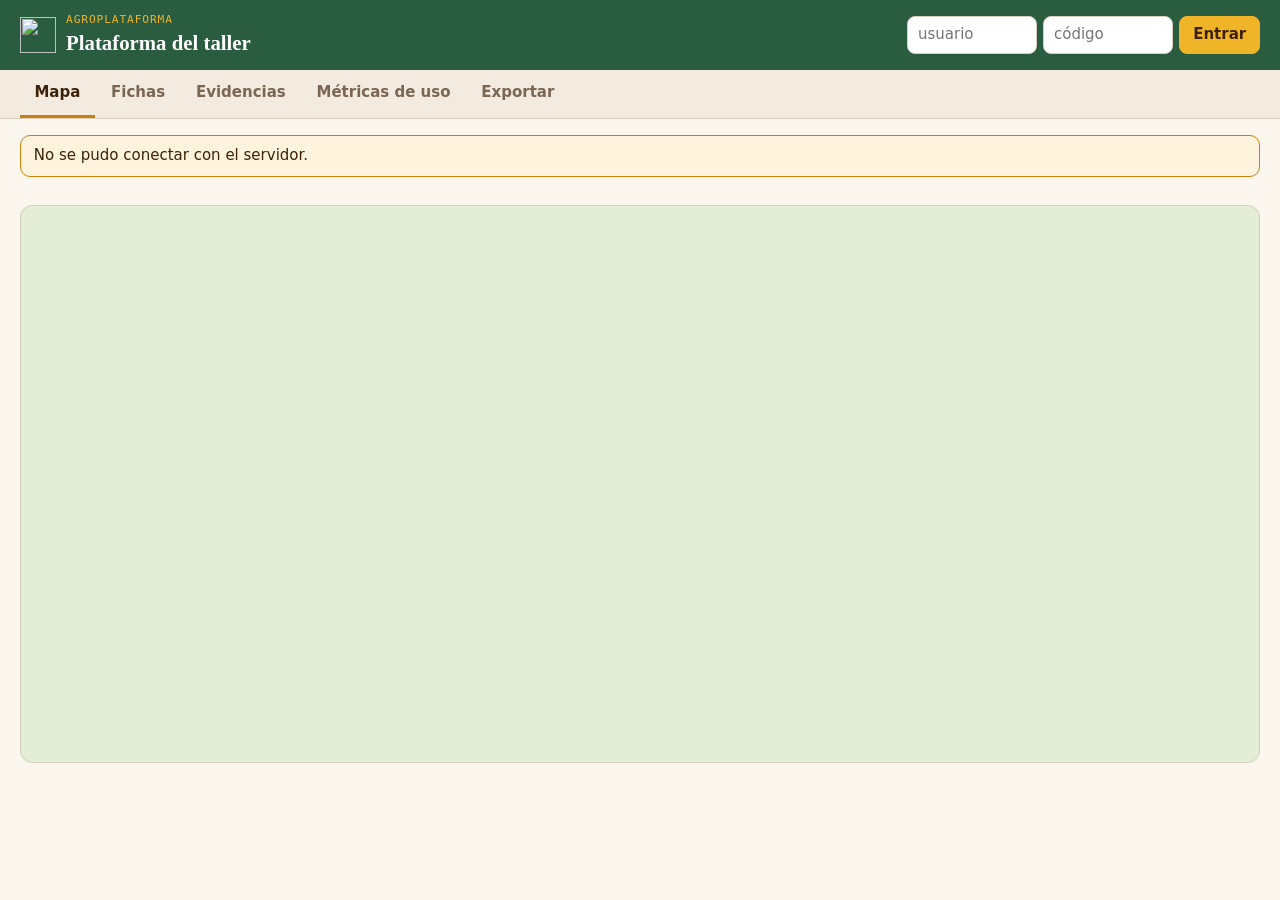
==== Kit_Agroplataforma_Taller/static/web/index.html @ 4cc04d79 "Agregar kit Agroplataforma del taller" ====
<!doctype html>
<html lang="es">
<head>
<meta charset="utf-8">
<meta name="viewport" content="width=device-width,initial-scale=1">
<title>Agroplataforma · Taller</title>
<link rel="icon" href="/movil/icono.svg" type="image/svg+xml">
<link rel="stylesheet" href="/vendor/leaflet/leaflet.css">
<link rel="stylesheet" href="web.css">
</head>
<body>
<header class="cab">
  <div class="marca">
    <img src="/movil/icono.svg" alt="" width="36" height="36">
    <div><div class="eyebrow" id="cOrg">Agroplataforma</div><h1>Plataforma del taller</h1></div>
  </div>
  <form id="fLogin" class="login">
    <input id="wUsuario" placeholder="usuario" autocomplete="username" autocapitalize="none" aria-label="Usuario">
    <input id="wCodigo" placeholder="código" inputmode="numeric" autocomplete="current-password" aria-label="Código">
    <button class="pri" type="submit">Entrar</button>
  </form>
  <div id="quien" class="quien" hidden><span id="quienTxt"></span><button id="bSalir" type="button">Salir</button></div>
</header>
<nav class="tabs" role="tablist">
  <button role="tab" data-tab="mapa" aria-selected="true">Mapa</button>
  <button role="tab" data-tab="fichas" aria-selected="false">Fichas</button>
  <button role="tab" data-tab="evidencias" aria-selected="false">Evidencias</button>
  <button role="tab" data-tab="metricas" aria-selected="false">Métricas de uso</button>
  <button role="tab" data-tab="exportar" aria-selected="false">Exportar</button>
  <button role="tab" data-tab="admin" aria-selected="false" hidden id="tabAdmin">Administración</button>
</nav>
<main>
  <div id="aviso" class="aviso"></div>
  <section class="kpis" id="kpis"></section>

  <section data-panel="mapa">
    <div id="mapa" class="mapa" role="img" aria-label="Mapa de áreas y fichas"></div>
    <p class="muted chico" id="notaMapa"></p>
  </section>

  <section data-panel="fichas" hidden>
    <div class="tablawrap"><table id="tFichas"></table></div>
  </section>

  <section data-panel="evidencias" hidden>
    <div class="galeria" id="galeria"></div>
  </section>

  <section data-panel="metricas" hidden>
    <p class="muted">Tiempos medidos automáticamente por la app (y por el cronometrista). Verde: dentro del tiempo objetivo; ámbar: hasta 50 % más; rojo: más.</p>
    <div class="tablawrap"><table id="tMetricas"></table></div>
    <h2>Duración de la misión por equipo</h2>
    <div id="barras" class="barras"></div>
    <h2>Problemas reportados</h2>
    <ul id="incidencias" class="lista"></ul>
  </section>

  <section data-panel="exportar" hidden>
    <div class="tarjetas">
      <a class="tarjeta" id="xFichas" href="#"><b>Fichas (CSV)</b><span>Una fila por ficha, para Google Colab.</span></a>
      <a class="tarjeta" id="xMetricas" href="#"><b>Métricas de tiempo (CSV)</b><span>Una fila por tarea medida.</span></a>
      <a class="tarjeta" id="xGeo" href="#"><b>Áreas y puntos (GeoJSON)</b><span>Para QGIS o para importar a la plataforma.</span></a>
    </div>
  </section>

  <section data-panel="admin" hidden>
    <h2>Usuarios y códigos</h2>
    <p class="muted">Imprime esta lista y recórtala en tarjetas. Cada persona recibe solo la suya.</p>
    <div class="tablawrap"><table id="tUsuarios"></table></div>
    <h2>Reiniciar datos</h2>
    <p class="muted">Guarda un respaldo en el servidor y deja la plataforma en limpio para un nuevo grupo.</p>
    <div class="fila"><input id="confirma" placeholder="Escribe BORRAR" aria-label="Confirmación"><button id="bReiniciar" class="peligro" type="button">Reiniciar</button></div>
  </section>
</main>
<div id="toast" class="toast" hidden></div>
<script src="/vendor/leaflet/leaflet.js"></script>
<script src="web.js"></script>
</body>
</html>
---- Kit_Agroplataforma_Taller/static/web/web.css ----
:root{
  --bg:#FBF6EE;--surface:#FFFFFF;--surface2:#F3EBE0;--line:#D9CDBE;--fg:#3D2208;--muted:#7A6652;
  --maiz:#C8820A;--maizpal:#FEF3DC;--verde:#2A5C3F;--verdepal:#E8F4EC;--rojo:#A83220;--rojopal:#FDEAEA;--azul:#1D4ED8;
  --disp:Georgia,"Times New Roman",serif;--body:system-ui,-apple-system,"Segoe UI",Roboto,sans-serif;--mono:ui-monospace,Menlo,Consolas,monospace;
}
@media (prefers-color-scheme:dark){:root{--bg:#1A140E;--surface:#251C14;--surface2:#2F241A;--line:#4A3A2B;--fg:#F3EADF;--muted:#B9A792;
  --maiz:#E8A23A;--maizpal:#3A2B14;--verde:#6FBF8E;--verdepal:#1C3226;--rojo:#F07A66;--rojopal:#3A1D18;--azul:#7EA6FF;color-scheme:dark}}
*{box-sizing:border-box}[hidden]{display:none!important}
body{margin:0;background:var(--bg);color:var(--fg);font-family:var(--body);font-size:15px;line-height:1.45}
.cab{display:flex;flex-wrap:wrap;justify-content:space-between;align-items:center;gap:12px;padding:12px 20px;background:var(--verde);color:#fff}
.marca{display:flex;align-items:center;gap:10px}
.cab h1{font-family:var(--disp);font-size:1.3rem;margin:0}
.eyebrow{font-family:var(--mono);font-size:.7rem;letter-spacing:.08em;text-transform:uppercase;color:#F0B429}
.login,.quien{display:flex;gap:6px;align-items:center;flex-wrap:wrap}
input,select{font:inherit;color:var(--fg);background:var(--surface);border:1px solid var(--line);border-radius:8px;padding:.45rem .6rem;min-width:0}
.login input{width:130px}
button,.tarjeta{font:inherit;font-weight:700;color:var(--fg);background:var(--surface);border:1px solid var(--line);border-radius:8px;padding:.45rem .8rem;cursor:pointer}
button.pri{background:#F0B429;border-color:#F0B429;color:#3D2208}
button.peligro{color:var(--rojo);border-color:var(--rojo)}
button.chico{padding:.2rem .5rem;font-size:.8rem}
button:focus-visible,input:focus-visible,a:focus-visible{outline:3px solid #F0B429;outline-offset:2px}
.quien{color:#fff}
.tabs{display:flex;gap:2px;padding:0 20px;background:var(--surface2);border-bottom:1px solid var(--line);overflow-x:auto}
.tabs button{border:0;border-radius:0;background:transparent;padding:.7rem .9rem;color:var(--muted);border-bottom:3px solid transparent;white-space:nowrap}
.tabs button[aria-selected="true"]{color:var(--fg);border-bottom-color:var(--maiz)}
main{max-width:1280px;margin:0 auto;padding:16px 20px 40px;display:flex;flex-direction:column;gap:14px}
h2{font-family:var(--disp);font-size:1.1rem;margin:10px 0 0}
.muted{color:var(--muted)}.chico{font-size:.85rem}
.aviso:empty{display:none}.aviso{background:var(--maizpal);border:1px solid var(--maiz);border-radius:10px;padding:.6rem .8rem}
.kpis{display:grid;grid-template-columns:repeat(auto-fit,minmax(150px,1fr));gap:10px}
.kpi{background:var(--surface);border:1px solid var(--line);border-radius:10px;padding:.6rem .8rem}
.kpi b{display:block;font-family:var(--disp);font-size:1.7rem;font-variant-numeric:tabular-nums}
.kpi span{color:var(--muted);font-size:.85rem}
.mapa{height:min(62vh,560px);border-radius:12px;border:1px solid var(--line);background:#E4EDD5}
.tablawrap{overflow-x:auto;background:var(--surface);border:1px solid var(--line);border-radius:10px}
table{border-collapse:collapse;width:100%;font-size:.86rem;font-variant-numeric:tabular-nums}
th,td{text-align:left;padding:.45rem .6rem;border-bottom:1px solid var(--line);white-space:nowrap;vertical-align:top}
th{font-family:var(--mono);font-size:.7rem;text-transform:uppercase;letter-spacing:.05em;color:var(--muted);background:var(--surface2)}
td.ok{background:var(--verdepal)}td.medio{background:var(--maizpal)}td.mal{background:var(--rojopal)}
.dot{display:inline-block;width:10px;height:10px;border-radius:50%;margin-right:6px;vertical-align:middle}
.est{font-family:var(--mono);font-size:.7rem;border-radius:20px;padding:2px 8px;border:1px solid currentColor}
.est.validada{color:var(--verde)}.est.corregir{color:var(--rojo)}.est.porvalidar{color:var(--maiz)}
.galeria{display:grid;grid-template-columns:repeat(auto-fill,minmax(160px,1fr));gap:10px}
.galeria figure{margin:0;background:var(--surface);border:1px solid var(--line);border-radius:10px;overflow:hidden}
.galeria img{width:100%;aspect-ratio:1;object-fit:cover;display:block;background:var(--surface2)}
.galeria figcaption{font-size:.78rem;padding:6px 8px}
.barras{display:flex;flex-direction:column;gap:6px}
.barra{display:grid;grid-template-columns:200px 1fr 70px;gap:8px;align-items:center;font-size:.85rem}
.barra .pista{position:relative;height:16px;background:var(--surface2);border-radius:4px}
.barra .valor{position:absolute;left:0;top:0;bottom:0;border-radius:4px}
.barra .meta{position:absolute;top:-3px;bottom:-3px;width:2px;background:var(--fg)}
.lista{list-style:none;padding:0;margin:0;display:flex;flex-direction:column;gap:6px}
.lista li{background:var(--surface);border:1px solid var(--line);border-radius:8px;padding:.5rem .7rem;font-size:.88rem}
.tarjetas{display:grid;grid-template-columns:repeat(auto-fit,minmax(220px,1fr));gap:10px}
.tarjeta{display:flex;flex-direction:column;gap:4px;text-decoration:none}.tarjeta span{font-weight:400;color:var(--muted);font-size:.85rem}
.fila{display:flex;gap:8px;flex-wrap:wrap}
.toast{position:fixed;left:50%;bottom:18px;transform:translateX(-50%);background:var(--fg);color:var(--bg);padding:.6rem 1rem;border-radius:10px;font-weight:700;z-index:2000}
.popfoto{width:180px;height:120px;object-fit:cover;border-radius:6px;display:block;margin-top:4px}
@media (max-width:700px){.barra{grid-template-columns:110px 1fr 56px}.login input{width:100px}}
@media print{.cab,.tabs,.kpis,#aviso,section:not([data-panel="admin"]),h2,p,.fila{display:none!important}section[data-panel="admin"]{display:block!important}}
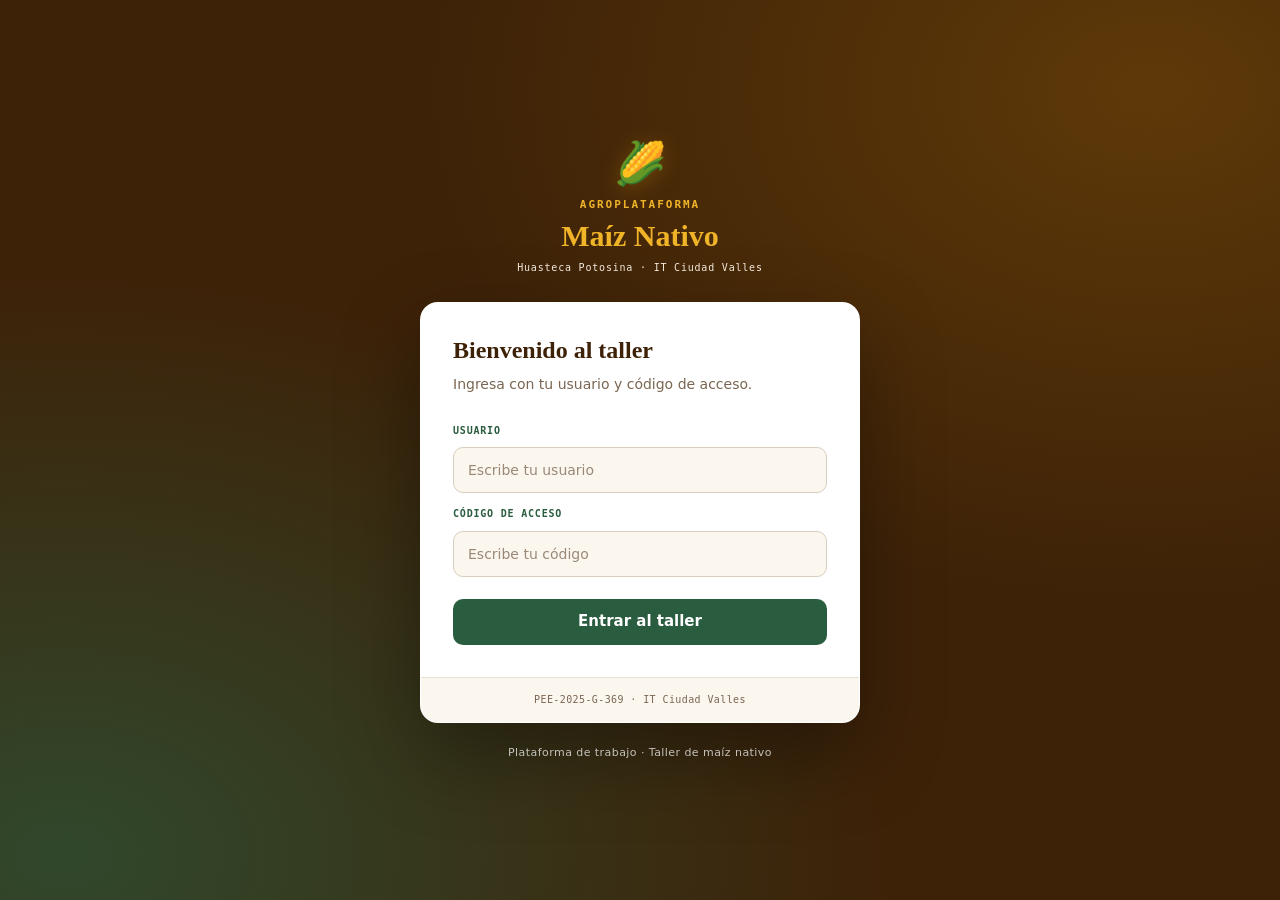
==== commit fb9b19c5: "feat: rediseñar interfaz web del taller" ====
--- a/Kit_Agroplataforma_Taller/static/web/index.html
+++ b/Kit_Agroplataforma_Taller/static/web/index.html
@@ -1,79 +1,278 @@
 <!doctype html>
 <html lang="es">
+
 <head>
-<meta charset="utf-8">
-<meta name="viewport" content="width=device-width,initial-scale=1">
-<title>Agroplataforma · Taller</title>
-<link rel="icon" href="/movil/icono.svg" type="image/svg+xml">
-<link rel="stylesheet" href="/vendor/leaflet/leaflet.css">
-<link rel="stylesheet" href="web.css">
+  <meta charset="utf-8">
+  <meta name="viewport" content="width=device-width,initial-scale=1">
+  <title>Agroplataforma · Taller</title>
+  <link rel="icon" href="/movil/icono.svg" type="image/svg+xml">
+  <link rel="stylesheet" href="/vendor/leaflet/leaflet.css">
+  <link rel="stylesheet" href="web.css">
 </head>
+
 <body>
-<header class="cab">
-  <div class="marca">
-    <img src="/movil/icono.svg" alt="" width="36" height="36">
-    <div><div class="eyebrow" id="cOrg">Agroplataforma</div><h1>Plataforma del taller</h1></div>
-  </div>
-  <form id="fLogin" class="login">
-    <input id="wUsuario" placeholder="usuario" autocomplete="username" autocapitalize="none" aria-label="Usuario">
-    <input id="wCodigo" placeholder="código" inputmode="numeric" autocomplete="current-password" aria-label="Código">
-    <button class="pri" type="submit">Entrar</button>
-  </form>
-  <div id="quien" class="quien" hidden><span id="quienTxt"></span><button id="bSalir" type="button">Salir</button></div>
-</header>
-<nav class="tabs" role="tablist">
-  <button role="tab" data-tab="mapa" aria-selected="true">Mapa</button>
-  <button role="tab" data-tab="fichas" aria-selected="false">Fichas</button>
-  <button role="tab" data-tab="evidencias" aria-selected="false">Evidencias</button>
-  <button role="tab" data-tab="metricas" aria-selected="false">Métricas de uso</button>
-  <button role="tab" data-tab="exportar" aria-selected="false">Exportar</button>
-  <button role="tab" data-tab="admin" aria-selected="false" hidden id="tabAdmin">Administración</button>
-</nav>
-<main>
-  <div id="aviso" class="aviso"></div>
-  <section class="kpis" id="kpis"></section>
-
-  <section data-panel="mapa">
-    <div id="mapa" class="mapa" role="img" aria-label="Mapa de áreas y fichas"></div>
-    <p class="muted chico" id="notaMapa"></p>
-  </section>
-
-  <section data-panel="fichas" hidden>
-    <div class="tablawrap"><table id="tFichas"></table></div>
-  </section>
-
-  <section data-panel="evidencias" hidden>
-    <div class="galeria" id="galeria"></div>
-  </section>
-
-  <section data-panel="metricas" hidden>
-    <p class="muted">Tiempos medidos automáticamente por la app (y por el cronometrista). Verde: dentro del tiempo objetivo; ámbar: hasta 50 % más; rojo: más.</p>
-    <div class="tablawrap"><table id="tMetricas"></table></div>
-    <h2>Duración de la misión por equipo</h2>
-    <div id="barras" class="barras"></div>
-    <h2>Problemas reportados</h2>
-    <ul id="incidencias" class="lista"></ul>
-  </section>
-
-  <section data-panel="exportar" hidden>
-    <div class="tarjetas">
-      <a class="tarjeta" id="xFichas" href="#"><b>Fichas (CSV)</b><span>Una fila por ficha, para Google Colab.</span></a>
-      <a class="tarjeta" id="xMetricas" href="#"><b>Métricas de tiempo (CSV)</b><span>Una fila por tarea medida.</span></a>
-      <a class="tarjeta" id="xGeo" href="#"><b>Áreas y puntos (GeoJSON)</b><span>Para QGIS o para importar a la plataforma.</span></a>
+
+  <section id="pantallaLogin" class="pantalla-login">
+    <div class="login-bg-deco" aria-hidden="true"></div>
+
+    <div class="login-card-wrap">
+      <div class="login-logo">
+        <div class="login-logo-ico" aria-hidden="true">🌽</div>
+        <div class="login-eyebrow">AGROPLATAFORMA</div>
+        <h1>Maíz Nativo</h1>
+        <p>Huasteca Potosina · IT Ciudad Valles</p>
+      </div>
+
+      <div class="login-card">
+        <div class="login-panel">
+          <h2>Bienvenido al taller</h2>
+          <p>Ingresa con tu usuario y código de acceso.</p>
+
+          <form id="fLogin" class="login-form">
+            <label for="wUsuario">Usuario</label>
+            <input id="wUsuario" name="usuario" placeholder="Escribe tu usuario" autocomplete="username"
+              autocapitalize="none" required>
+
+            <label for="wCodigo">Código de acceso</label>
+            <input id="wCodigo" name="codigo" type="password" placeholder="Escribe tu código"
+              autocomplete="current-password" required>
+
+            <button class="pri login-submit" type="submit">
+              Entrar al taller
+            </button>
+          </form>
+
+
+
+        </div>
+
+        <div class="login-card-footer">
+          PEE-2025-G-369 · IT Ciudad Valles
+        </div>
+      </div>
+
+      <p class="login-footnote">
+        Plataforma de trabajo · Taller de maíz nativo
+      </p>
     </div>
   </section>
 
-  <section data-panel="admin" hidden>
-    <h2>Usuarios y códigos</h2>
-    <p class="muted">Imprime esta lista y recórtala en tarjetas. Cada persona recibe solo la suya.</p>
-    <div class="tablawrap"><table id="tUsuarios"></table></div>
-    <h2>Reiniciar datos</h2>
-    <p class="muted">Guarda un respaldo en el servidor y deja la plataforma en limpio para un nuevo grupo.</p>
-    <div class="fila"><input id="confirma" placeholder="Escribe BORRAR" aria-label="Confirmación"><button id="bReiniciar" class="peligro" type="button">Reiniciar</button></div>
-  </section>
-</main>
-<div id="toast" class="toast" hidden></div>
-<script src="/vendor/leaflet/leaflet.js"></script>
-<script src="web.js"></script>
+  <div id="appTaller" hidden>
+    <aside class="sidebar" id="sidebar">
+      <div class="sb-logo">
+        <img src="/movil/icono.svg" alt="" width="42" height="42">
+        <div class="sb-logo-text">
+          <span>AGROPLATAFORMA</span>
+          <strong>Maíz Nativo</strong>
+          <small>Huasteca Potosina</small>
+        </div>
+      </div>
+
+      <div class="sb-section-label">MENÚ PRINCIPAL</div>
+
+      <nav class="tabs sidebar-nav" role="tablist" aria-label="Navegación principal">
+        <button type="button" role="tab" data-tab="inicio" aria-selected="true">
+          <span class="sb-ico">⌂</span><span class="sb-label">Inicio</span>
+        </button>
+        <button type="button" role="tab" data-tab="mapa" aria-selected="false">
+          <span class="sb-ico">⌖</span><span class="sb-label">Mapa</span>
+        </button>
+        <button type="button" role="tab" data-tab="fichas" aria-selected="false">
+          <span class="sb-ico">▤</span><span class="sb-label">Fichas</span>
+        </button>
+        <button type="button" role="tab" data-tab="evidencias" aria-selected="false">
+          <span class="sb-ico">▧</span><span class="sb-label">Evidencias</span>
+        </button>
+        <button type="button" role="tab" data-tab="metricas" aria-selected="false">
+          <span class="sb-ico">▥</span><span class="sb-label">Métricas de uso</span>
+        </button>
+        <button type="button" role="tab" data-tab="exportar" aria-selected="false">
+          <span class="sb-ico">⇩</span><span class="sb-label">Exportar</span>
+        </button>
+        <button type="button" role="tab" data-tab="admin" aria-selected="false" hidden id="tabAdmin">
+          <span class="sb-ico">⚙</span><span class="sb-label">Administración</span>
+        </button>
+      </nav>
+
+      <div class="sb-spacer"></div>
+
+      <div class="sb-profile">
+        <div class="sb-avatar" id="sbAvatar">A</div>
+        <div class="sb-profile-info">
+          <strong id="sbNombre">Usuario</strong>
+          <span id="sbRol">Participante</span>
+        </div>
+      </div>
+
+      <button class="sb-logout" id="bSalir" type="button">
+        <span class="sb-ico">↪</span>
+        <span class="sb-label">Cerrar sesión</span>
+      </button>
+
+      <div class="sb-footer">IT Ciudad Valles · PEE-2025-G-369</div>
+    </aside>
+
+    <div class="app-main">
+      <header class="cab">
+        <div class="cab-left">
+          <button id="bMenu" class="menu-toggle" type="button" aria-label="Abrir menú" aria-expanded="false">☰</button>
+          <div>
+            <div class="eyebrow" id="cOrg">Agroplataforma</div>
+            <h1 id="tituloSeccion">Inicio</h1>
+          </div>
+        </div>
+        <div id="quien" class="quien" hidden>
+          <span id="quienTxt"></span>
+        </div>
+      </header>
+
+      <main>
+        <section data-panel="inicio" class="inicio-panel">
+          <div class="inicio-hero">
+            <div class="inicio-hero-copy">
+              <div class="inicio-eyebrow">PLATAFORMA DE TRABAJO · TALLER</div>
+              <h2>Bienvenido a la Agroplataforma</h2>
+              <p>
+                Consulta la información recopilada durante el taller de maíz
+                nativo de la Huasteca Potosina.
+              </p>
+              <button type="button" class="pri" data-tab="mapa">
+                Explorar el mapa <span aria-hidden="true">→</span>
+              </button>
+            </div>
+            <div class="inicio-maiz" aria-hidden="true">🌽</div>
+          </div>
+
+          <div class="inicio-heading">
+            <div>
+              <span class="eyebrow">ESPACIO DE TRABAJO</span>
+              <h2>Resumen de actividad</h2>
+              <p class="muted">Información disponible para tu sesión.</p>
+            </div>
+          </div>
+
+          <section class="kpis" id="kpis"></section>
+
+          <div class="inicio-heading">
+            <div>
+              <span class="eyebrow">ACCESO RÁPIDO</span>
+              <h2>Explora los módulos</h2>
+            </div>
+          </div>
+
+          <div class="modulos-grid">
+            <button class="modulo-card" type="button" data-tab="mapa">
+              <span class="modulo-ico">⌖</span>
+              <strong>Mapa</strong>
+              <span>Explora las áreas y su información geográfica.</span>
+              <span class="modulo-link">Abrir módulo →</span>
+            </button>
+            <button class="modulo-card" type="button" data-tab="fichas">
+              <span class="modulo-ico">▤</span>
+              <strong>Fichas</strong>
+              <span>Consulta los registros recopilados.</span>
+              <span class="modulo-link">Abrir módulo →</span>
+            </button>
+            <button class="modulo-card" type="button" data-tab="evidencias">
+              <span class="modulo-ico">▧</span>
+              <strong>Evidencias</strong>
+              <span>Revisa las fotografías disponibles.</span>
+              <span class="modulo-link">Abrir módulo →</span>
+            </button>
+            <button class="modulo-card" type="button" data-tab="metricas">
+              <span class="modulo-ico">▥</span>
+              <strong>Métricas de uso</strong>
+              <span>Consulta los tiempos y las incidencias.</span>
+              <span class="modulo-link">Abrir módulo →</span>
+            </button>
+            <button class="modulo-card" type="button" data-tab="exportar">
+              <span class="modulo-ico">⇩</span>
+              <strong>Exportar información</strong>
+              <span>Accede a los archivos CSV y GeoJSON.</span>
+              <span class="modulo-link">Abrir módulo →</span>
+            </button>
+            <button class="modulo-card" type="button" data-tab="admin" id="inicioAdmin" hidden>
+              <span class="modulo-ico">⚙</span>
+              <strong>Administración</strong>
+              <span>Gestiona los accesos y prepara los datos del taller.</span>
+              <span class="modulo-link">Abrir módulo →</span>
+            </button>
+          </div>
+        </section>
+
+        <div id="aviso" class="aviso"></div>
+
+        <section data-panel="mapa" hidden>
+          <div id="mapa" class="mapa" role="img" aria-label="Mapa de áreas y fichas"></div>
+          <p class="muted chico" id="notaMapa"></p>
+        </section>
+
+        <section data-panel="fichas" hidden>
+          <div class="tablawrap">
+            <table id="tFichas"></table>
+          </div>
+        </section>
+
+        <section data-panel="evidencias" hidden>
+          <div class="galeria" id="galeria"></div>
+        </section>
+
+        <section data-panel="metricas" hidden>
+          <p class="muted">
+            Tiempos medidos automáticamente por la app (y por el cronometrista).
+            Verde: dentro del tiempo objetivo; ámbar: hasta 50 % más; rojo: más.
+          </p>
+          <div class="tablawrap">
+            <table id="tMetricas"></table>
+          </div>
+          <h2>Duración de la misión por equipo</h2>
+          <div id="barras" class="barras"></div>
+          <h2>Problemas reportados</h2>
+          <ul id="incidencias" class="lista"></ul>
+        </section>
+
+        <section data-panel="exportar" hidden>
+          <div class="tarjetas">
+            <a class="tarjeta" id="xFichas" href="#">
+              <b>Fichas (CSV)</b>
+              <span>Una fila por ficha, para Google Colab.</span>
+            </a>
+            <a class="tarjeta" id="xMetricas" href="#">
+              <b>Métricas de tiempo (CSV)</b>
+              <span>Una fila por tarea medida.</span>
+            </a>
+            <a class="tarjeta" id="xGeo" href="#">
+              <b>Áreas y puntos (GeoJSON)</b>
+              <span>Para QGIS o para importar a la plataforma.</span>
+            </a>
+          </div>
+        </section>
+
+        <section data-panel="admin" hidden>
+          <h2>Usuarios y códigos</h2>
+          <p class="muted">
+            Imprime esta lista y recórtala en tarjetas. Cada persona recibe solo la suya.
+          </p>
+          <div class="tablawrap">
+            <table id="tUsuarios"></table>
+          </div>
+          <h2>Reiniciar datos</h2>
+          <p class="muted">
+            Guarda un respaldo en el servidor y deja la plataforma en limpio para un nuevo grupo.
+          </p>
+          <div class="fila">
+            <input id="confirma" placeholder="Escribe BORRAR" aria-label="Confirmación">
+            <button id="bReiniciar" class="peligro" type="button">Reiniciar</button>
+          </div>
+        </section>
+      </main>
+    </div>
+  </div>
+
+
+  <div id="toast" class="toast" hidden></div>
+  <script src="/vendor/leaflet/leaflet.js"></script>
+  <script src="web.js"></script>
 </body>
-</html>
+
+</html>
--- a/Kit_Agroplataforma_Taller/static/web/web.css
+++ b/Kit_Agroplataforma_Taller/static/web/web.css
@@ -58,3 +58,764 @@
 .popfoto{width:180px;height:120px;object-fit:cover;border-radius:6px;display:block;margin-top:4px}
 @media (max-width:700px){.barra{grid-template-columns:110px 1fr 56px}.login input{width:100px}}
 @media print{.cab,.tabs,.kpis,#aviso,section:not([data-panel="admin"]),h2,p,.fila{display:none!important}section[data-panel="admin"]{display:block!important}}
+
+
+/* =========================================
+   Pantalla de inicio de sesión del taller
+   Inspirada en la identidad visual de Agroplataforma
+   ========================================= */
+
+.pantalla-login {
+  min-height: 100vh;
+  width: 100%;
+  position: relative;
+  isolation: isolate;
+  overflow: hidden;
+  display: flex;
+  align-items: center;
+  justify-content: center;
+  padding: 32px 20px;
+  background: #3D2208;
+  color: #3D2208;
+  font-family: "Nunito", system-ui, sans-serif;
+}
+
+.login-bg-deco {
+  position: absolute;
+  inset: 0;
+  z-index: -1;
+  pointer-events: none;
+  background:
+    radial-gradient(
+      ellipse at 90% 10%,
+      rgba(200, 130, 10, .24),
+      transparent 45%
+    ),
+    radial-gradient(
+      ellipse at 5% 95%,
+      rgba(42, 92, 63, .65),
+      transparent 48%
+    );
+}
+
+.login-card-wrap {
+  width: 100%;
+  max-width: 440px;
+  position: relative;
+  z-index: 1;
+}
+
+.login-logo {
+  text-align: center;
+  margin-bottom: 26px;
+  color: #fff;
+}
+
+.login-logo-ico {
+  font-size: 42px;
+  line-height: 1.2;
+  margin-bottom: 8px;
+  filter: drop-shadow(0 4px 10px rgba(200, 130, 10, .3));
+}
+
+.login-eyebrow {
+  font-family: var(--mono);
+  font-size: 11px;
+  letter-spacing: .18em;
+  color: #F0B429;
+  font-weight: 700;
+}
+
+.login-logo h1 {
+  margin: 5px 0 3px;
+  font-family: Georgia, "Times New Roman", serif;
+  font-size: 30px;
+  line-height: 1.2;
+  font-weight: 700;
+  color: #F0B429;
+}
+
+.login-logo p {
+  margin: 7px 0 0;
+  font-family: var(--mono);
+  font-size: 10px;
+  letter-spacing: .08em;
+  color: #F3EADF;
+}
+
+.login-card {
+  background: #fff;
+  border-radius: 18px;
+  overflow: hidden;
+  box-shadow: 0 32px 80px rgba(0, 0, 0, .35);
+  border: 1px solid rgba(255, 255, 255, .15);
+}
+
+.login-panel {
+  padding: 30px 32px 32px;
+}
+
+.login-panel h2 {
+  margin: 0 0 7px;
+  font-family: Georgia, "Times New Roman", serif;
+  font-size: 24px;
+  color: #3D2208;
+}
+
+.login-panel > p {
+  margin: 0 0 24px;
+  color: #7A6652;
+  font-size: 14px;
+}
+
+.login-form {
+  display: flex;
+  flex-direction: column;
+  gap: 9px;
+}
+
+.login-form label {
+  margin-top: 5px;
+  color: #2A5C3F;
+  font-family: var(--mono);
+  font-size: 10px;
+  font-weight: 700;
+  letter-spacing: .08em;
+  text-transform: uppercase;
+}
+
+.login-form input {
+  width: 100%;
+  min-height: 46px;
+  padding: 11px 14px;
+  border: 1.5px solid #D9CDBE;
+  border-radius: 10px;
+  background: #FBF6EE;
+  color: #3D2208;
+  font: inherit;
+  font-size: 14px;
+  transition: border-color .2s, box-shadow .2s;
+}
+
+.login-form input::placeholder {
+  color: #9A8977;
+}
+
+.login-form input:focus {
+  outline: none;
+  border-color: #2A5C3F;
+  box-shadow: 0 0 0 3px rgba(42, 92, 63, .12);
+}
+
+.login-form .login-submit {
+  width: 100%;
+  min-height: 46px;
+  margin-top: 13px;
+  padding: 12px 16px;
+  border: 0;
+  border-radius: 10px;
+  background: #2A5C3F;
+  color: #fff;
+  font-family: inherit;
+  font-size: 15px;
+  font-weight: 700;
+  transition: background .2s, transform .2s;
+}
+
+.login-form .login-submit:hover {
+  background: #214A32;
+}
+
+.login-form .login-submit:active {
+  transform: translateY(1px);
+}
+
+.login-card-footer {
+  padding: 15px 20px;
+  border-top: 1px solid #E8DED2;
+  background: #FBF6EE;
+  color: #7A6652;
+  text-align: center;
+  font-family: var(--mono);
+  font-size: 10px;
+  letter-spacing: .04em;
+}
+
+.login-footnote {
+  margin: 22px 0 0;
+  color: rgba(255, 255, 255, .72);
+  text-align: center;
+  font-size: 11px;
+  letter-spacing: .04em;
+}
+
+/* Ajustes para pantallas pequeñas */
+@media (max-width: 480px) {
+  .pantalla-login {
+    padding: 24px 16px;
+  }
+
+  .login-logo {
+    margin-bottom: 22px;
+  }
+
+  .login-logo h1 {
+    font-size: 27px;
+  }
+
+  .login-panel {
+    padding: 25px 22px 27px;
+  }
+
+  .login-panel h2 {
+    font-size: 22px;
+  }
+}
+
+/* =========================================
+   Tablero web: sidebar y pantalla de inicio
+   ========================================= */
+
+:root {
+  --sidebar-w: 258px;
+  --tierra: #3D2208;
+  --crema: #FBF6EE;
+  --oro: #C8820A;
+  --verde-agro: #2A5C3F;
+}
+
+/* Distribución principal */
+#appTaller {
+  min-height: 100vh;
+}
+
+#appTaller:not([hidden]) {
+  display: flex;
+}
+
+.sidebar {
+  position: fixed;
+  z-index: 1100;
+  inset: 0 auto 0 0;
+  display: flex;
+  flex-direction: column;
+  width: var(--sidebar-w);
+  padding: 22px 14px 14px;
+  overflow-y: auto;
+  background: var(--tierra);
+  color: #F3EADF;
+}
+
+.app-main {
+  min-width: 0;
+  width: calc(100% - var(--sidebar-w));
+  min-height: 100vh;
+  margin-left: var(--sidebar-w);
+}
+
+.sb-logo {
+  display: flex;
+  align-items: center;
+  gap: 11px;
+  padding: 2px 8px 24px;
+  border-bottom: 1px solid rgba(255,255,255,.13);
+}
+
+.sb-logo img {
+  flex: 0 0 auto;
+  border-radius: 10px;
+  background: rgba(255,255,255,.08);
+}
+
+.sb-logo-text {
+  display: flex;
+  flex-direction: column;
+  gap: 2px;
+  min-width: 0;
+}
+
+.sb-logo-text span,
+.sb-section-label,
+.sb-footer {
+  font-family: var(--mono);
+  font-size: 9px;
+  letter-spacing: .11em;
+}
+
+.sb-logo-text span {
+  color: #F0B429;
+}
+
+.sb-logo-text strong {
+  font-family: var(--disp);
+  font-size: 17px;
+  color: #fff;
+}
+
+.sb-logo-text small {
+  color: #C9B8A5;
+  font-size: 10px;
+}
+
+.sb-section-label {
+  padding: 24px 12px 10px;
+  color: #A99580;
+}
+
+.sidebar-nav {
+  display: flex;
+  flex-direction: column;
+  gap: 5px;
+  padding: 0;
+  overflow: visible;
+  background: transparent;
+  border: 0;
+}
+
+.sidebar-nav button {
+  display: flex;
+  align-items: center;
+  gap: 12px;
+  width: 100%;
+  min-height: 44px;
+  padding: 10px 12px;
+  color: #D9CBBB;
+  text-align: left;
+  white-space: normal;
+  background: transparent;
+  border: 1px solid transparent;
+  border-radius: 9px;
+  border-bottom: 1px solid transparent;
+  font-size: 13px;
+  font-weight: 600;
+  transition: background .18s, color .18s;
+}
+
+.sidebar-nav button:hover {
+  color: #fff;
+  background: rgba(255,255,255,.07);
+}
+
+.sidebar-nav button[aria-selected="true"] {
+  color: #fff;
+  background: rgba(200,130,10,.2);
+  border-color: rgba(240,180,41,.18);
+  border-bottom-color: rgba(240,180,41,.18);
+  box-shadow: inset 3px 0 #F0B429;
+}
+
+.sb-ico {
+  display: inline-flex;
+  align-items: center;
+  justify-content: center;
+  width: 23px;
+  flex: 0 0 23px;
+  color: #F0B429;
+  font-size: 19px;
+  line-height: 1;
+}
+
+.sb-spacer {
+  flex: 1;
+  min-height: 24px;
+}
+
+.sb-profile {
+  display: flex;
+  align-items: center;
+  gap: 10px;
+  padding: 16px 8px;
+  border-top: 1px solid rgba(255,255,255,.13);
+}
+
+.sb-avatar {
+  display: flex;
+  align-items: center;
+  justify-content: center;
+  width: 36px;
+  height: 36px;
+  flex: 0 0 36px;
+  border-radius: 50%;
+  background: #F0B429;
+  color: #3D2208;
+  font-weight: 800;
+}
+
+.sb-profile-info {
+  display: flex;
+  flex-direction: column;
+  min-width: 0;
+  gap: 2px;
+}
+
+.sb-profile-info strong {
+  overflow: hidden;
+  color: #fff;
+  font-size: 12px;
+  text-overflow: ellipsis;
+  white-space: nowrap;
+}
+
+.sb-profile-info span {
+  color: #C9B8A5;
+  font-size: 11px;
+}
+
+.sidebar .sb-logout {
+  display: flex;
+  align-items: center;
+  gap: 12px;
+  width: 100%;
+  padding: 10px 12px;
+  color: #F3C0B8;
+  background: transparent;
+  border-color: transparent;
+  text-align: left;
+  font-size: 13px;
+}
+
+.sidebar .sb-logout:hover {
+  background: rgba(255,255,255,.07);
+}
+
+.sb-footer {
+  padding: 16px 8px 4px;
+  color: #A99580;
+  font-size: 8px;
+  line-height: 1.6;
+}
+
+/* Encabezado */
+.cab {
+  position: sticky;
+  top: 0;
+  z-index: 500;
+  min-height: 78px;
+  padding: 14px 28px;
+  background: var(--surface);
+  color: var(--fg);
+  border-bottom: 1px solid var(--line);
+  box-shadow: 0 3px 12px rgba(61,34,8,.035);
+}
+
+.cab-left {
+  display: flex;
+  align-items: center;
+  gap: 14px;
+}
+
+.cab .eyebrow {
+  color: var(--verde-agro);
+}
+
+.cab h1 {
+  color: var(--maiz);
+  font-family: var(--disp);
+  font-size: 23px;
+}
+
+.cab .quien {
+  color: var(--muted);
+  font-size: 12px;
+}
+
+.menu-toggle {
+  display: none;
+  align-items: center;
+  justify-content: center;
+  width: 40px;
+  height: 40px;
+  padding: 0;
+  font-size: 20px;
+}
+
+/* Contenido y paneles */
+.app-main main {
+  max-width: 1500px;
+  padding: 26px 28px 48px;
+  gap: 20px;
+}
+
+.inicio-panel {
+  display: flex;
+  flex-direction: column;
+  gap: 24px;
+}
+
+.inicio-hero {
+  position: relative;
+  display: flex;
+  align-items: center;
+  justify-content: space-between;
+  gap: 24px;
+  min-height: 245px;
+  padding: clamp(24px, 4vw, 44px);
+  overflow: hidden;
+  border-radius: 18px;
+  background:
+    radial-gradient(ellipse at 90% 15%, rgba(200,130,10,.2), transparent 42%),
+    linear-gradient(120deg, #3D2208, #2A5C3F);
+  color: #fff;
+}
+
+.inicio-hero-copy {
+  position: relative;
+  z-index: 1;
+  max-width: 650px;
+}
+
+.inicio-eyebrow {
+  color: #F0B429;
+  font-family: var(--mono);
+  font-size: 10px;
+  letter-spacing: .13em;
+}
+
+.inicio-hero h2 {
+  margin: 12px 0;
+  color: #fff;
+  font-size: clamp(25px, 3vw, 36px);
+  line-height: 1.2;
+}
+
+.inicio-hero p {
+  max-width: 560px;
+  color: #F3EADF;
+  font-size: 14px;
+  line-height: 1.7;
+}
+
+.inicio-hero .pri {
+  margin-top: 10px;
+  padding: 11px 16px;
+  border-color: #F0B429;
+  background: #F0B429;
+  color: #3D2208;
+}
+
+.inicio-maiz {
+  flex: 0 0 auto;
+  padding-right: 12px;
+  font-size: clamp(70px, 10vw, 120px);
+  filter: drop-shadow(0 12px 18px rgba(0,0,0,.18));
+}
+
+.inicio-heading {
+  display: flex;
+  align-items: center;
+  justify-content: space-between;
+  gap: 12px;
+}
+
+.inicio-heading .eyebrow {
+  color: var(--verde-agro);
+}
+
+.inicio-heading h2 {
+  margin-top: 5px;
+  font-size: 22px;
+}
+
+.inicio-heading p {
+  margin-bottom: 0;
+  font-size: 13px;
+}
+
+.inicio-panel > .kpis {
+  grid-template-columns: repeat(4, minmax(0, 1fr));
+}
+
+.kpi {
+  padding: 18px;
+  border-radius: 13px;
+  box-shadow: 0 3px 12px rgba(61,34,8,.035);
+}
+
+.kpi b {
+  color: var(--maiz);
+  font-size: 29px;
+}
+
+.kpi span {
+  font-size: 12px;
+}
+
+.modulos-grid {
+  display: grid;
+  grid-template-columns: repeat(3, minmax(0, 1fr));
+  gap: 14px;
+}
+
+.modulo-card {
+  display: flex;
+  flex-direction: column;
+  align-items: flex-start;
+  min-height: 190px;
+  padding: 20px;
+  text-align: left;
+  white-space: normal;
+  background: var(--surface);
+  border: 1px solid var(--line);
+  border-radius: 13px;
+  box-shadow: 0 3px 12px rgba(61,34,8,.025);
+  transition: transform .18s, border-color .18s, box-shadow .18s;
+}
+
+.modulo-card:hover {
+  transform: translateY(-2px);
+  border-color: var(--oro);
+  box-shadow: 0 8px 20px rgba(61,34,8,.08);
+}
+
+.modulo-ico {
+  display: flex;
+  align-items: center;
+  justify-content: center;
+  width: 40px;
+  height: 40px;
+  margin-bottom: 13px;
+  border-radius: 11px;
+  background: #FEF3DC;
+  color: #875509;
+  font-size: 22px;
+}
+
+.modulo-card strong {
+  color: var(--maiz);
+  font-family: var(--disp);
+  font-size: 17px;
+}
+
+.modulo-card > span:not(.modulo-ico):not(.modulo-link) {
+  margin-top: 7px;
+  color: var(--muted);
+  font-size: 12px;
+  font-weight: 400;
+  line-height: 1.6;
+}
+
+.modulo-link {
+  margin-top: auto;
+  padding-top: 17px;
+  color: var(--verde-agro);
+  font-size: 11px;
+  font-weight: 800;
+}
+
+#aviso:not(:empty) {
+  margin-bottom: 2px;
+}
+
+/* Capa para cerrar el menú en móvil */
+.menu-overlay {
+  position: fixed;
+  inset: 0;
+  z-index: 1000;
+  background: rgba(28, 18, 10, .48);
+}
+
+.menu-overlay[hidden] {
+  display: none !important;
+}
+
+/* Tabletas */
+@media (max-width: 1050px) {
+  .modulos-grid {
+    grid-template-columns: repeat(2, minmax(0, 1fr));
+  }
+
+  .inicio-panel > .kpis {
+    grid-template-columns: repeat(2, minmax(0, 1fr));
+  }
+
+  .app-main main {
+    padding: 22px 20px 36px;
+  }
+}
+
+/* Móvil */
+@media (max-width: 760px) {
+  .sidebar {
+    width: min(290px, 86vw);
+    transform: translateX(-105%);
+    transition: transform .22s ease;
+    box-shadow: none;
+  }
+
+  .sidebar.abierto {
+    transform: translateX(0);
+    box-shadow: 12px 0 35px rgba(0,0,0,.2);
+  }
+
+  .app-main {
+    width: 100%;
+    margin-left: 0;
+  }
+
+  .cab {
+    min-height: 70px;
+    padding: 12px 15px;
+  }
+
+  .cab h1 {
+    font-size: 20px;
+  }
+
+  .menu-toggle {
+    display: inline-flex;
+    flex: 0 0 40px;
+  }
+
+  .app-main main {
+    padding: 18px 14px 32px;
+  }
+
+  .inicio-hero {
+    min-height: 220px;
+    padding: 24px 20px;
+  }
+
+  .inicio-maiz {
+    position: absolute;
+    right: 10px;
+    bottom: 10px;
+    opacity: .22;
+    font-size: 90px;
+  }
+
+  .inicio-hero-copy {
+    max-width: 100%;
+  }
+
+  .modulos-grid {
+    grid-template-columns: 1fr;
+  }
+
+  .modulo-card {
+    min-height: 155px;
+  }
+
+  .inicio-panel > .kpis {
+    grid-template-columns: repeat(2, minmax(0, 1fr));
+  }
+
+  .kpi {
+    padding: 13px;
+  }
+
+  .kpi b {
+    font-size: 24px;
+  }
+
+  .quien {
+    display: none;
+  }
+}
+
+@media (prefers-reduced-motion: reduce) {
+  .sidebar,
+  .modulo-card,
+  .sidebar-nav button {
+    transition: none;
+  }
+}
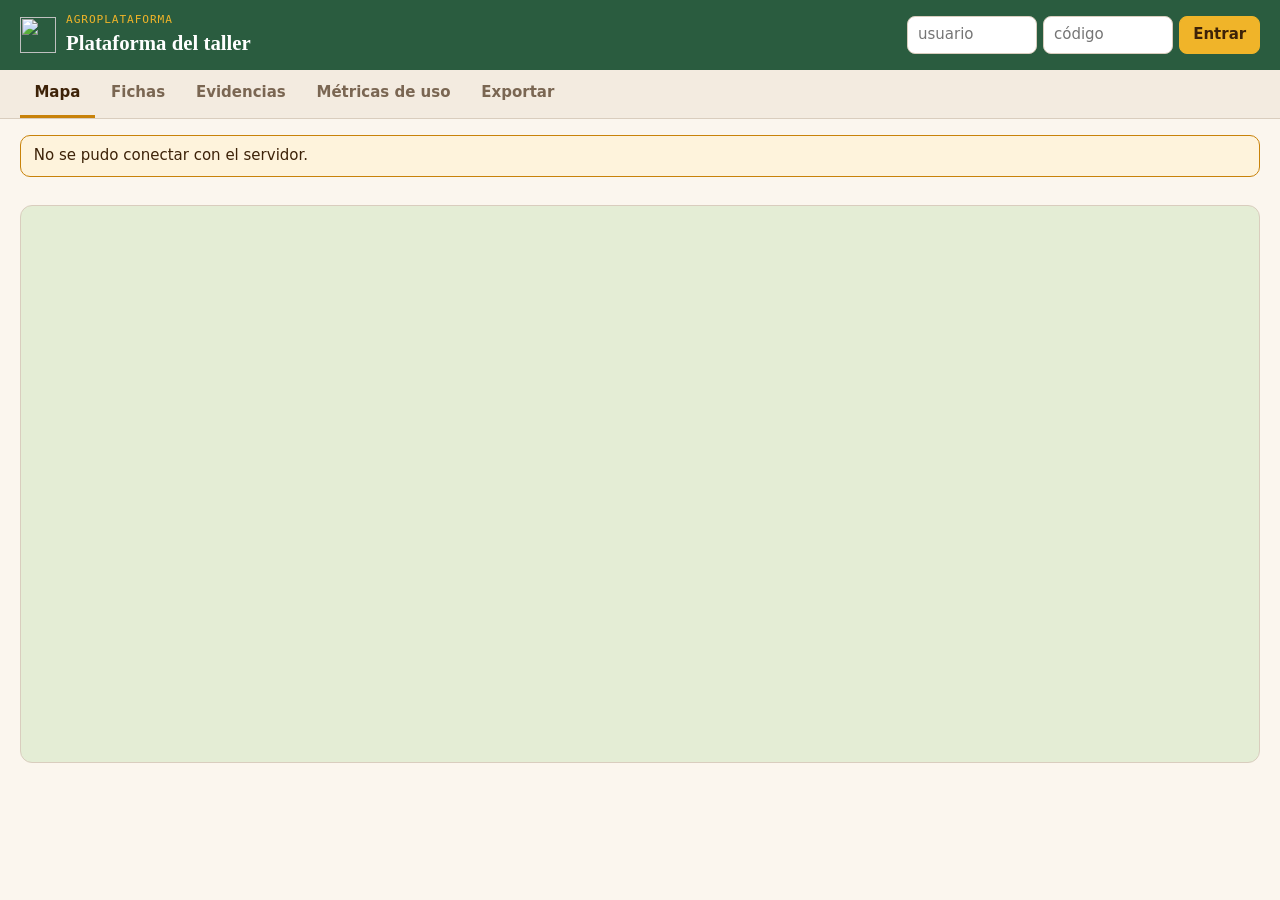
==== commit d3c07dc5: "Revert "Dejar únicamente Kit Agroplataforma Taller" This reverts commit 199ba0f8d264654e196dfb3f057e" ====
--- a/Kit_Agroplataforma_Taller/static/web/index.html
+++ b/Kit_Agroplataforma_Taller/static/web/index.html
@@ -1,278 +1,79 @@
 <!doctype html>
 <html lang="es">
+<head>
+<meta charset="utf-8">
+<meta name="viewport" content="width=device-width,initial-scale=1">
+<title>Agroplataforma · Taller</title>
+<link rel="icon" href="/movil/icono.svg" type="image/svg+xml">
+<link rel="stylesheet" href="/vendor/leaflet/leaflet.css">
+<link rel="stylesheet" href="web.css">
+</head>
+<body>
+<header class="cab">
+  <div class="marca">
+    <img src="/movil/icono.svg" alt="" width="36" height="36">
+    <div><div class="eyebrow" id="cOrg">Agroplataforma</div><h1>Plataforma del taller</h1></div>
+  </div>
+  <form id="fLogin" class="login">
+    <input id="wUsuario" placeholder="usuario" autocomplete="username" autocapitalize="none" aria-label="Usuario">
+    <input id="wCodigo" placeholder="código" inputmode="numeric" autocomplete="current-password" aria-label="Código">
+    <button class="pri" type="submit">Entrar</button>
+  </form>
+  <div id="quien" class="quien" hidden><span id="quienTxt"></span><button id="bSalir" type="button">Salir</button></div>
+</header>
+<nav class="tabs" role="tablist">
+  <button role="tab" data-tab="mapa" aria-selected="true">Mapa</button>
+  <button role="tab" data-tab="fichas" aria-selected="false">Fichas</button>
+  <button role="tab" data-tab="evidencias" aria-selected="false">Evidencias</button>
+  <button role="tab" data-tab="metricas" aria-selected="false">Métricas de uso</button>
+  <button role="tab" data-tab="exportar" aria-selected="false">Exportar</button>
+  <button role="tab" data-tab="admin" aria-selected="false" hidden id="tabAdmin">Administración</button>
+</nav>
+<main>
+  <div id="aviso" class="aviso"></div>
+  <section class="kpis" id="kpis"></section>
 
-<head>
-  <meta charset="utf-8">
-  <meta name="viewport" content="width=device-width,initial-scale=1">
-  <title>Agroplataforma · Taller</title>
-  <link rel="icon" href="/movil/icono.svg" type="image/svg+xml">
-  <link rel="stylesheet" href="/vendor/leaflet/leaflet.css">
-  <link rel="stylesheet" href="web.css">
-</head>
+  <section data-panel="mapa">
+    <div id="mapa" class="mapa" role="img" aria-label="Mapa de áreas y fichas"></div>
+    <p class="muted chico" id="notaMapa"></p>
+  </section>
 
-<body>
+  <section data-panel="fichas" hidden>
+    <div class="tablawrap"><table id="tFichas"></table></div>
+  </section>
 
-  <section id="pantallaLogin" class="pantalla-login">
-    <div class="login-bg-deco" aria-hidden="true"></div>
+  <section data-panel="evidencias" hidden>
+    <div class="galeria" id="galeria"></div>
+  </section>
 
-    <div class="login-card-wrap">
-      <div class="login-logo">
-        <div class="login-logo-ico" aria-hidden="true">🌽</div>
-        <div class="login-eyebrow">AGROPLATAFORMA</div>
-        <h1>Maíz Nativo</h1>
-        <p>Huasteca Potosina · IT Ciudad Valles</p>
-      </div>
+  <section data-panel="metricas" hidden>
+    <p class="muted">Tiempos medidos automáticamente por la app (y por el cronometrista). Verde: dentro del tiempo objetivo; ámbar: hasta 50 % más; rojo: más.</p>
+    <div class="tablawrap"><table id="tMetricas"></table></div>
+    <h2>Duración de la misión por equipo</h2>
+    <div id="barras" class="barras"></div>
+    <h2>Problemas reportados</h2>
+    <ul id="incidencias" class="lista"></ul>
+  </section>
 
-      <div class="login-card">
-        <div class="login-panel">
-          <h2>Bienvenido al taller</h2>
-          <p>Ingresa con tu usuario y código de acceso.</p>
-
-          <form id="fLogin" class="login-form">
-            <label for="wUsuario">Usuario</label>
-            <input id="wUsuario" name="usuario" placeholder="Escribe tu usuario" autocomplete="username"
-              autocapitalize="none" required>
-
-            <label for="wCodigo">Código de acceso</label>
-            <input id="wCodigo" name="codigo" type="password" placeholder="Escribe tu código"
-              autocomplete="current-password" required>
-
-            <button class="pri login-submit" type="submit">
-              Entrar al taller
-            </button>
-          </form>
-
-
-
-        </div>
-
-        <div class="login-card-footer">
-          PEE-2025-G-369 · IT Ciudad Valles
-        </div>
-      </div>
-
-      <p class="login-footnote">
-        Plataforma de trabajo · Taller de maíz nativo
-      </p>
+  <section data-panel="exportar" hidden>
+    <div class="tarjetas">
+      <a class="tarjeta" id="xFichas" href="#"><b>Fichas (CSV)</b><span>Una fila por ficha, para Google Colab.</span></a>
+      <a class="tarjeta" id="xMetricas" href="#"><b>Métricas de tiempo (CSV)</b><span>Una fila por tarea medida.</span></a>
+      <a class="tarjeta" id="xGeo" href="#"><b>Áreas y puntos (GeoJSON)</b><span>Para QGIS o para importar a la plataforma.</span></a>
     </div>
   </section>
 
-  <div id="appTaller" hidden>
-    <aside class="sidebar" id="sidebar">
-      <div class="sb-logo">
-        <img src="/movil/icono.svg" alt="" width="42" height="42">
-        <div class="sb-logo-text">
-          <span>AGROPLATAFORMA</span>
-          <strong>Maíz Nativo</strong>
-          <small>Huasteca Potosina</small>
-        </div>
-      </div>
-
-      <div class="sb-section-label">MENÚ PRINCIPAL</div>
-
-      <nav class="tabs sidebar-nav" role="tablist" aria-label="Navegación principal">
-        <button type="button" role="tab" data-tab="inicio" aria-selected="true">
-          <span class="sb-ico">⌂</span><span class="sb-label">Inicio</span>
-        </button>
-        <button type="button" role="tab" data-tab="mapa" aria-selected="false">
-          <span class="sb-ico">⌖</span><span class="sb-label">Mapa</span>
-        </button>
-        <button type="button" role="tab" data-tab="fichas" aria-selected="false">
-          <span class="sb-ico">▤</span><span class="sb-label">Fichas</span>
-        </button>
-        <button type="button" role="tab" data-tab="evidencias" aria-selected="false">
-          <span class="sb-ico">▧</span><span class="sb-label">Evidencias</span>
-        </button>
-        <button type="button" role="tab" data-tab="metricas" aria-selected="false">
-          <span class="sb-ico">▥</span><span class="sb-label">Métricas de uso</span>
-        </button>
-        <button type="button" role="tab" data-tab="exportar" aria-selected="false">
-          <span class="sb-ico">⇩</span><span class="sb-label">Exportar</span>
-        </button>
-        <button type="button" role="tab" data-tab="admin" aria-selected="false" hidden id="tabAdmin">
-          <span class="sb-ico">⚙</span><span class="sb-label">Administración</span>
-        </button>
-      </nav>
-
-      <div class="sb-spacer"></div>
-
-      <div class="sb-profile">
-        <div class="sb-avatar" id="sbAvatar">A</div>
-        <div class="sb-profile-info">
-          <strong id="sbNombre">Usuario</strong>
-          <span id="sbRol">Participante</span>
-        </div>
-      </div>
-
-      <button class="sb-logout" id="bSalir" type="button">
-        <span class="sb-ico">↪</span>
-        <span class="sb-label">Cerrar sesión</span>
-      </button>
-
-      <div class="sb-footer">IT Ciudad Valles · PEE-2025-G-369</div>
-    </aside>
-
-    <div class="app-main">
-      <header class="cab">
-        <div class="cab-left">
-          <button id="bMenu" class="menu-toggle" type="button" aria-label="Abrir menú" aria-expanded="false">☰</button>
-          <div>
-            <div class="eyebrow" id="cOrg">Agroplataforma</div>
-            <h1 id="tituloSeccion">Inicio</h1>
-          </div>
-        </div>
-        <div id="quien" class="quien" hidden>
-          <span id="quienTxt"></span>
-        </div>
-      </header>
-
-      <main>
-        <section data-panel="inicio" class="inicio-panel">
-          <div class="inicio-hero">
-            <div class="inicio-hero-copy">
-              <div class="inicio-eyebrow">PLATAFORMA DE TRABAJO · TALLER</div>
-              <h2>Bienvenido a la Agroplataforma</h2>
-              <p>
-                Consulta la información recopilada durante el taller de maíz
-                nativo de la Huasteca Potosina.
-              </p>
-              <button type="button" class="pri" data-tab="mapa">
-                Explorar el mapa <span aria-hidden="true">→</span>
-              </button>
-            </div>
-            <div class="inicio-maiz" aria-hidden="true">🌽</div>
-          </div>
-
-          <div class="inicio-heading">
-            <div>
-              <span class="eyebrow">ESPACIO DE TRABAJO</span>
-              <h2>Resumen de actividad</h2>
-              <p class="muted">Información disponible para tu sesión.</p>
-            </div>
-          </div>
-
-          <section class="kpis" id="kpis"></section>
-
-          <div class="inicio-heading">
-            <div>
-              <span class="eyebrow">ACCESO RÁPIDO</span>
-              <h2>Explora los módulos</h2>
-            </div>
-          </div>
-
-          <div class="modulos-grid">
-            <button class="modulo-card" type="button" data-tab="mapa">
-              <span class="modulo-ico">⌖</span>
-              <strong>Mapa</strong>
-              <span>Explora las áreas y su información geográfica.</span>
-              <span class="modulo-link">Abrir módulo →</span>
-            </button>
-            <button class="modulo-card" type="button" data-tab="fichas">
-              <span class="modulo-ico">▤</span>
-              <strong>Fichas</strong>
-              <span>Consulta los registros recopilados.</span>
-              <span class="modulo-link">Abrir módulo →</span>
-            </button>
-            <button class="modulo-card" type="button" data-tab="evidencias">
-              <span class="modulo-ico">▧</span>
-              <strong>Evidencias</strong>
-              <span>Revisa las fotografías disponibles.</span>
-              <span class="modulo-link">Abrir módulo →</span>
-            </button>
-            <button class="modulo-card" type="button" data-tab="metricas">
-              <span class="modulo-ico">▥</span>
-              <strong>Métricas de uso</strong>
-              <span>Consulta los tiempos y las incidencias.</span>
-              <span class="modulo-link">Abrir módulo →</span>
-            </button>
-            <button class="modulo-card" type="button" data-tab="exportar">
-              <span class="modulo-ico">⇩</span>
-              <strong>Exportar información</strong>
-              <span>Accede a los archivos CSV y GeoJSON.</span>
-              <span class="modulo-link">Abrir módulo →</span>
-            </button>
-            <button class="modulo-card" type="button" data-tab="admin" id="inicioAdmin" hidden>
-              <span class="modulo-ico">⚙</span>
-              <strong>Administración</strong>
-              <span>Gestiona los accesos y prepara los datos del taller.</span>
-              <span class="modulo-link">Abrir módulo →</span>
-            </button>
-          </div>
-        </section>
-
-        <div id="aviso" class="aviso"></div>
-
-        <section data-panel="mapa" hidden>
-          <div id="mapa" class="mapa" role="img" aria-label="Mapa de áreas y fichas"></div>
-          <p class="muted chico" id="notaMapa"></p>
-        </section>
-
-        <section data-panel="fichas" hidden>
-          <div class="tablawrap">
-            <table id="tFichas"></table>
-          </div>
-        </section>
-
-        <section data-panel="evidencias" hidden>
-          <div class="galeria" id="galeria"></div>
-        </section>
-
-        <section data-panel="metricas" hidden>
-          <p class="muted">
-            Tiempos medidos automáticamente por la app (y por el cronometrista).
-            Verde: dentro del tiempo objetivo; ámbar: hasta 50 % más; rojo: más.
-          </p>
-          <div class="tablawrap">
-            <table id="tMetricas"></table>
-          </div>
-          <h2>Duración de la misión por equipo</h2>
-          <div id="barras" class="barras"></div>
-          <h2>Problemas reportados</h2>
-          <ul id="incidencias" class="lista"></ul>
-        </section>
-
-        <section data-panel="exportar" hidden>
-          <div class="tarjetas">
-            <a class="tarjeta" id="xFichas" href="#">
-              <b>Fichas (CSV)</b>
-              <span>Una fila por ficha, para Google Colab.</span>
-            </a>
-            <a class="tarjeta" id="xMetricas" href="#">
-              <b>Métricas de tiempo (CSV)</b>
-              <span>Una fila por tarea medida.</span>
-            </a>
-            <a class="tarjeta" id="xGeo" href="#">
-              <b>Áreas y puntos (GeoJSON)</b>
-              <span>Para QGIS o para importar a la plataforma.</span>
-            </a>
-          </div>
-        </section>
-
-        <section data-panel="admin" hidden>
-          <h2>Usuarios y códigos</h2>
-          <p class="muted">
-            Imprime esta lista y recórtala en tarjetas. Cada persona recibe solo la suya.
-          </p>
-          <div class="tablawrap">
-            <table id="tUsuarios"></table>
-          </div>
-          <h2>Reiniciar datos</h2>
-          <p class="muted">
-            Guarda un respaldo en el servidor y deja la plataforma en limpio para un nuevo grupo.
-          </p>
-          <div class="fila">
-            <input id="confirma" placeholder="Escribe BORRAR" aria-label="Confirmación">
-            <button id="bReiniciar" class="peligro" type="button">Reiniciar</button>
-          </div>
-        </section>
-      </main>
-    </div>
-  </div>
-
-
-  <div id="toast" class="toast" hidden></div>
-  <script src="/vendor/leaflet/leaflet.js"></script>
-  <script src="web.js"></script>
+  <section data-panel="admin" hidden>
+    <h2>Usuarios y códigos</h2>
+    <p class="muted">Imprime esta lista y recórtala en tarjetas. Cada persona recibe solo la suya.</p>
+    <div class="tablawrap"><table id="tUsuarios"></table></div>
+    <h2>Reiniciar datos</h2>
+    <p class="muted">Guarda un respaldo en el servidor y deja la plataforma en limpio para un nuevo grupo.</p>
+    <div class="fila"><input id="confirma" placeholder="Escribe BORRAR" aria-label="Confirmación"><button id="bReiniciar" class="peligro" type="button">Reiniciar</button></div>
+  </section>
+</main>
+<div id="toast" class="toast" hidden></div>
+<script src="/vendor/leaflet/leaflet.js"></script>
+<script src="web.js"></script>
 </body>
-
-</html>+</html>
--- a/Kit_Agroplataforma_Taller/static/web/web.css
+++ b/Kit_Agroplataforma_Taller/static/web/web.css
@@ -58,764 +58,3 @@
 .popfoto{width:180px;height:120px;object-fit:cover;border-radius:6px;display:block;margin-top:4px}
 @media (max-width:700px){.barra{grid-template-columns:110px 1fr 56px}.login input{width:100px}}
 @media print{.cab,.tabs,.kpis,#aviso,section:not([data-panel="admin"]),h2,p,.fila{display:none!important}section[data-panel="admin"]{display:block!important}}
-
-
-/* =========================================
-   Pantalla de inicio de sesión del taller
-   Inspirada en la identidad visual de Agroplataforma
-   ========================================= */
-
-.pantalla-login {
-  min-height: 100vh;
-  width: 100%;
-  position: relative;
-  isolation: isolate;
-  overflow: hidden;
-  display: flex;
-  align-items: center;
-  justify-content: center;
-  padding: 32px 20px;
-  background: #3D2208;
-  color: #3D2208;
-  font-family: "Nunito", system-ui, sans-serif;
-}
-
-.login-bg-deco {
-  position: absolute;
-  inset: 0;
-  z-index: -1;
-  pointer-events: none;
-  background:
-    radial-gradient(
-      ellipse at 90% 10%,
-      rgba(200, 130, 10, .24),
-      transparent 45%
-    ),
-    radial-gradient(
-      ellipse at 5% 95%,
-      rgba(42, 92, 63, .65),
-      transparent 48%
-    );
-}
-
-.login-card-wrap {
-  width: 100%;
-  max-width: 440px;
-  position: relative;
-  z-index: 1;
-}
-
-.login-logo {
-  text-align: center;
-  margin-bottom: 26px;
-  color: #fff;
-}
-
-.login-logo-ico {
-  font-size: 42px;
-  line-height: 1.2;
-  margin-bottom: 8px;
-  filter: drop-shadow(0 4px 10px rgba(200, 130, 10, .3));
-}
-
-.login-eyebrow {
-  font-family: var(--mono);
-  font-size: 11px;
-  letter-spacing: .18em;
-  color: #F0B429;
-  font-weight: 700;
-}
-
-.login-logo h1 {
-  margin: 5px 0 3px;
-  font-family: Georgia, "Times New Roman", serif;
-  font-size: 30px;
-  line-height: 1.2;
-  font-weight: 700;
-  color: #F0B429;
-}
-
-.login-logo p {
-  margin: 7px 0 0;
-  font-family: var(--mono);
-  font-size: 10px;
-  letter-spacing: .08em;
-  color: #F3EADF;
-}
-
-.login-card {
-  background: #fff;
-  border-radius: 18px;
-  overflow: hidden;
-  box-shadow: 0 32px 80px rgba(0, 0, 0, .35);
-  border: 1px solid rgba(255, 255, 255, .15);
-}
-
-.login-panel {
-  padding: 30px 32px 32px;
-}
-
-.login-panel h2 {
-  margin: 0 0 7px;
-  font-family: Georgia, "Times New Roman", serif;
-  font-size: 24px;
-  color: #3D2208;
-}
-
-.login-panel > p {
-  margin: 0 0 24px;
-  color: #7A6652;
-  font-size: 14px;
-}
-
-.login-form {
-  display: flex;
-  flex-direction: column;
-  gap: 9px;
-}
-
-.login-form label {
-  margin-top: 5px;
-  color: #2A5C3F;
-  font-family: var(--mono);
-  font-size: 10px;
-  font-weight: 700;
-  letter-spacing: .08em;
-  text-transform: uppercase;
-}
-
-.login-form input {
-  width: 100%;
-  min-height: 46px;
-  padding: 11px 14px;
-  border: 1.5px solid #D9CDBE;
-  border-radius: 10px;
-  background: #FBF6EE;
-  color: #3D2208;
-  font: inherit;
-  font-size: 14px;
-  transition: border-color .2s, box-shadow .2s;
-}
-
-.login-form input::placeholder {
-  color: #9A8977;
-}
-
-.login-form input:focus {
-  outline: none;
-  border-color: #2A5C3F;
-  box-shadow: 0 0 0 3px rgba(42, 92, 63, .12);
-}
-
-.login-form .login-submit {
-  width: 100%;
-  min-height: 46px;
-  margin-top: 13px;
-  padding: 12px 16px;
-  border: 0;
-  border-radius: 10px;
-  background: #2A5C3F;
-  color: #fff;
-  font-family: inherit;
-  font-size: 15px;
-  font-weight: 700;
-  transition: background .2s, transform .2s;
-}
-
-.login-form .login-submit:hover {
-  background: #214A32;
-}
-
-.login-form .login-submit:active {
-  transform: translateY(1px);
-}
-
-.login-card-footer {
-  padding: 15px 20px;
-  border-top: 1px solid #E8DED2;
-  background: #FBF6EE;
-  color: #7A6652;
-  text-align: center;
-  font-family: var(--mono);
-  font-size: 10px;
-  letter-spacing: .04em;
-}
-
-.login-footnote {
-  margin: 22px 0 0;
-  color: rgba(255, 255, 255, .72);
-  text-align: center;
-  font-size: 11px;
-  letter-spacing: .04em;
-}
-
-/* Ajustes para pantallas pequeñas */
-@media (max-width: 480px) {
-  .pantalla-login {
-    padding: 24px 16px;
-  }
-
-  .login-logo {
-    margin-bottom: 22px;
-  }
-
-  .login-logo h1 {
-    font-size: 27px;
-  }
-
-  .login-panel {
-    padding: 25px 22px 27px;
-  }
-
-  .login-panel h2 {
-    font-size: 22px;
-  }
-}
-
-/* =========================================
-   Tablero web: sidebar y pantalla de inicio
-   ========================================= */
-
-:root {
-  --sidebar-w: 258px;
-  --tierra: #3D2208;
-  --crema: #FBF6EE;
-  --oro: #C8820A;
-  --verde-agro: #2A5C3F;
-}
-
-/* Distribución principal */
-#appTaller {
-  min-height: 100vh;
-}
-
-#appTaller:not([hidden]) {
-  display: flex;
-}
-
-.sidebar {
-  position: fixed;
-  z-index: 1100;
-  inset: 0 auto 0 0;
-  display: flex;
-  flex-direction: column;
-  width: var(--sidebar-w);
-  padding: 22px 14px 14px;
-  overflow-y: auto;
-  background: var(--tierra);
-  color: #F3EADF;
-}
-
-.app-main {
-  min-width: 0;
-  width: calc(100% - var(--sidebar-w));
-  min-height: 100vh;
-  margin-left: var(--sidebar-w);
-}
-
-.sb-logo {
-  display: flex;
-  align-items: center;
-  gap: 11px;
-  padding: 2px 8px 24px;
-  border-bottom: 1px solid rgba(255,255,255,.13);
-}
-
-.sb-logo img {
-  flex: 0 0 auto;
-  border-radius: 10px;
-  background: rgba(255,255,255,.08);
-}
-
-.sb-logo-text {
-  display: flex;
-  flex-direction: column;
-  gap: 2px;
-  min-width: 0;
-}
-
-.sb-logo-text span,
-.sb-section-label,
-.sb-footer {
-  font-family: var(--mono);
-  font-size: 9px;
-  letter-spacing: .11em;
-}
-
-.sb-logo-text span {
-  color: #F0B429;
-}
-
-.sb-logo-text strong {
-  font-family: var(--disp);
-  font-size: 17px;
-  color: #fff;
-}
-
-.sb-logo-text small {
-  color: #C9B8A5;
-  font-size: 10px;
-}
-
-.sb-section-label {
-  padding: 24px 12px 10px;
-  color: #A99580;
-}
-
-.sidebar-nav {
-  display: flex;
-  flex-direction: column;
-  gap: 5px;
-  padding: 0;
-  overflow: visible;
-  background: transparent;
-  border: 0;
-}
-
-.sidebar-nav button {
-  display: flex;
-  align-items: center;
-  gap: 12px;
-  width: 100%;
-  min-height: 44px;
-  padding: 10px 12px;
-  color: #D9CBBB;
-  text-align: left;
-  white-space: normal;
-  background: transparent;
-  border: 1px solid transparent;
-  border-radius: 9px;
-  border-bottom: 1px solid transparent;
-  font-size: 13px;
-  font-weight: 600;
-  transition: background .18s, color .18s;
-}
-
-.sidebar-nav button:hover {
-  color: #fff;
-  background: rgba(255,255,255,.07);
-}
-
-.sidebar-nav button[aria-selected="true"] {
-  color: #fff;
-  background: rgba(200,130,10,.2);
-  border-color: rgba(240,180,41,.18);
-  border-bottom-color: rgba(240,180,41,.18);
-  box-shadow: inset 3px 0 #F0B429;
-}
-
-.sb-ico {
-  display: inline-flex;
-  align-items: center;
-  justify-content: center;
-  width: 23px;
-  flex: 0 0 23px;
-  color: #F0B429;
-  font-size: 19px;
-  line-height: 1;
-}
-
-.sb-spacer {
-  flex: 1;
-  min-height: 24px;
-}
-
-.sb-profile {
-  display: flex;
-  align-items: center;
-  gap: 10px;
-  padding: 16px 8px;
-  border-top: 1px solid rgba(255,255,255,.13);
-}
-
-.sb-avatar {
-  display: flex;
-  align-items: center;
-  justify-content: center;
-  width: 36px;
-  height: 36px;
-  flex: 0 0 36px;
-  border-radius: 50%;
-  background: #F0B429;
-  color: #3D2208;
-  font-weight: 800;
-}
-
-.sb-profile-info {
-  display: flex;
-  flex-direction: column;
-  min-width: 0;
-  gap: 2px;
-}
-
-.sb-profile-info strong {
-  overflow: hidden;
-  color: #fff;
-  font-size: 12px;
-  text-overflow: ellipsis;
-  white-space: nowrap;
-}
-
-.sb-profile-info span {
-  color: #C9B8A5;
-  font-size: 11px;
-}
-
-.sidebar .sb-logout {
-  display: flex;
-  align-items: center;
-  gap: 12px;
-  width: 100%;
-  padding: 10px 12px;
-  color: #F3C0B8;
-  background: transparent;
-  border-color: transparent;
-  text-align: left;
-  font-size: 13px;
-}
-
-.sidebar .sb-logout:hover {
-  background: rgba(255,255,255,.07);
-}
-
-.sb-footer {
-  padding: 16px 8px 4px;
-  color: #A99580;
-  font-size: 8px;
-  line-height: 1.6;
-}
-
-/* Encabezado */
-.cab {
-  position: sticky;
-  top: 0;
-  z-index: 500;
-  min-height: 78px;
-  padding: 14px 28px;
-  background: var(--surface);
-  color: var(--fg);
-  border-bottom: 1px solid var(--line);
-  box-shadow: 0 3px 12px rgba(61,34,8,.035);
-}
-
-.cab-left {
-  display: flex;
-  align-items: center;
-  gap: 14px;
-}
-
-.cab .eyebrow {
-  color: var(--verde-agro);
-}
-
-.cab h1 {
-  color: var(--maiz);
-  font-family: var(--disp);
-  font-size: 23px;
-}
-
-.cab .quien {
-  color: var(--muted);
-  font-size: 12px;
-}
-
-.menu-toggle {
-  display: none;
-  align-items: center;
-  justify-content: center;
-  width: 40px;
-  height: 40px;
-  padding: 0;
-  font-size: 20px;
-}
-
-/* Contenido y paneles */
-.app-main main {
-  max-width: 1500px;
-  padding: 26px 28px 48px;
-  gap: 20px;
-}
-
-.inicio-panel {
-  display: flex;
-  flex-direction: column;
-  gap: 24px;
-}
-
-.inicio-hero {
-  position: relative;
-  display: flex;
-  align-items: center;
-  justify-content: space-between;
-  gap: 24px;
-  min-height: 245px;
-  padding: clamp(24px, 4vw, 44px);
-  overflow: hidden;
-  border-radius: 18px;
-  background:
-    radial-gradient(ellipse at 90% 15%, rgba(200,130,10,.2), transparent 42%),
-    linear-gradient(120deg, #3D2208, #2A5C3F);
-  color: #fff;
-}
-
-.inicio-hero-copy {
-  position: relative;
-  z-index: 1;
-  max-width: 650px;
-}
-
-.inicio-eyebrow {
-  color: #F0B429;
-  font-family: var(--mono);
-  font-size: 10px;
-  letter-spacing: .13em;
-}
-
-.inicio-hero h2 {
-  margin: 12px 0;
-  color: #fff;
-  font-size: clamp(25px, 3vw, 36px);
-  line-height: 1.2;
-}
-
-.inicio-hero p {
-  max-width: 560px;
-  color: #F3EADF;
-  font-size: 14px;
-  line-height: 1.7;
-}
-
-.inicio-hero .pri {
-  margin-top: 10px;
-  padding: 11px 16px;
-  border-color: #F0B429;
-  background: #F0B429;
-  color: #3D2208;
-}
-
-.inicio-maiz {
-  flex: 0 0 auto;
-  padding-right: 12px;
-  font-size: clamp(70px, 10vw, 120px);
-  filter: drop-shadow(0 12px 18px rgba(0,0,0,.18));
-}
-
-.inicio-heading {
-  display: flex;
-  align-items: center;
-  justify-content: space-between;
-  gap: 12px;
-}
-
-.inicio-heading .eyebrow {
-  color: var(--verde-agro);
-}
-
-.inicio-heading h2 {
-  margin-top: 5px;
-  font-size: 22px;
-}
-
-.inicio-heading p {
-  margin-bottom: 0;
-  font-size: 13px;
-}
-
-.inicio-panel > .kpis {
-  grid-template-columns: repeat(4, minmax(0, 1fr));
-}
-
-.kpi {
-  padding: 18px;
-  border-radius: 13px;
-  box-shadow: 0 3px 12px rgba(61,34,8,.035);
-}
-
-.kpi b {
-  color: var(--maiz);
-  font-size: 29px;
-}
-
-.kpi span {
-  font-size: 12px;
-}
-
-.modulos-grid {
-  display: grid;
-  grid-template-columns: repeat(3, minmax(0, 1fr));
-  gap: 14px;
-}
-
-.modulo-card {
-  display: flex;
-  flex-direction: column;
-  align-items: flex-start;
-  min-height: 190px;
-  padding: 20px;
-  text-align: left;
-  white-space: normal;
-  background: var(--surface);
-  border: 1px solid var(--line);
-  border-radius: 13px;
-  box-shadow: 0 3px 12px rgba(61,34,8,.025);
-  transition: transform .18s, border-color .18s, box-shadow .18s;
-}
-
-.modulo-card:hover {
-  transform: translateY(-2px);
-  border-color: var(--oro);
-  box-shadow: 0 8px 20px rgba(61,34,8,.08);
-}
-
-.modulo-ico {
-  display: flex;
-  align-items: center;
-  justify-content: center;
-  width: 40px;
-  height: 40px;
-  margin-bottom: 13px;
-  border-radius: 11px;
-  background: #FEF3DC;
-  color: #875509;
-  font-size: 22px;
-}
-
-.modulo-card strong {
-  color: var(--maiz);
-  font-family: var(--disp);
-  font-size: 17px;
-}
-
-.modulo-card > span:not(.modulo-ico):not(.modulo-link) {
-  margin-top: 7px;
-  color: var(--muted);
-  font-size: 12px;
-  font-weight: 400;
-  line-height: 1.6;
-}
-
-.modulo-link {
-  margin-top: auto;
-  padding-top: 17px;
-  color: var(--verde-agro);
-  font-size: 11px;
-  font-weight: 800;
-}
-
-#aviso:not(:empty) {
-  margin-bottom: 2px;
-}
-
-/* Capa para cerrar el menú en móvil */
-.menu-overlay {
-  position: fixed;
-  inset: 0;
-  z-index: 1000;
-  background: rgba(28, 18, 10, .48);
-}
-
-.menu-overlay[hidden] {
-  display: none !important;
-}
-
-/* Tabletas */
-@media (max-width: 1050px) {
-  .modulos-grid {
-    grid-template-columns: repeat(2, minmax(0, 1fr));
-  }
-
-  .inicio-panel > .kpis {
-    grid-template-columns: repeat(2, minmax(0, 1fr));
-  }
-
-  .app-main main {
-    padding: 22px 20px 36px;
-  }
-}
-
-/* Móvil */
-@media (max-width: 760px) {
-  .sidebar {
-    width: min(290px, 86vw);
-    transform: translateX(-105%);
-    transition: transform .22s ease;
-    box-shadow: none;
-  }
-
-  .sidebar.abierto {
-    transform: translateX(0);
-    box-shadow: 12px 0 35px rgba(0,0,0,.2);
-  }
-
-  .app-main {
-    width: 100%;
-    margin-left: 0;
-  }
-
-  .cab {
-    min-height: 70px;
-    padding: 12px 15px;
-  }
-
-  .cab h1 {
-    font-size: 20px;
-  }
-
-  .menu-toggle {
-    display: inline-flex;
-    flex: 0 0 40px;
-  }
-
-  .app-main main {
-    padding: 18px 14px 32px;
-  }
-
-  .inicio-hero {
-    min-height: 220px;
-    padding: 24px 20px;
-  }
-
-  .inicio-maiz {
-    position: absolute;
-    right: 10px;
-    bottom: 10px;
-    opacity: .22;
-    font-size: 90px;
-  }
-
-  .inicio-hero-copy {
-    max-width: 100%;
-  }
-
-  .modulos-grid {
-    grid-template-columns: 1fr;
-  }
-
-  .modulo-card {
-    min-height: 155px;
-  }
-
-  .inicio-panel > .kpis {
-    grid-template-columns: repeat(2, minmax(0, 1fr));
-  }
-
-  .kpi {
-    padding: 13px;
-  }
-
-  .kpi b {
-    font-size: 24px;
-  }
-
-  .quien {
-    display: none;
-  }
-}
-
-@media (prefers-reduced-motion: reduce) {
-  .sidebar,
-  .modulo-card,
-  .sidebar-nav button {
-    transition: none;
-  }
-}
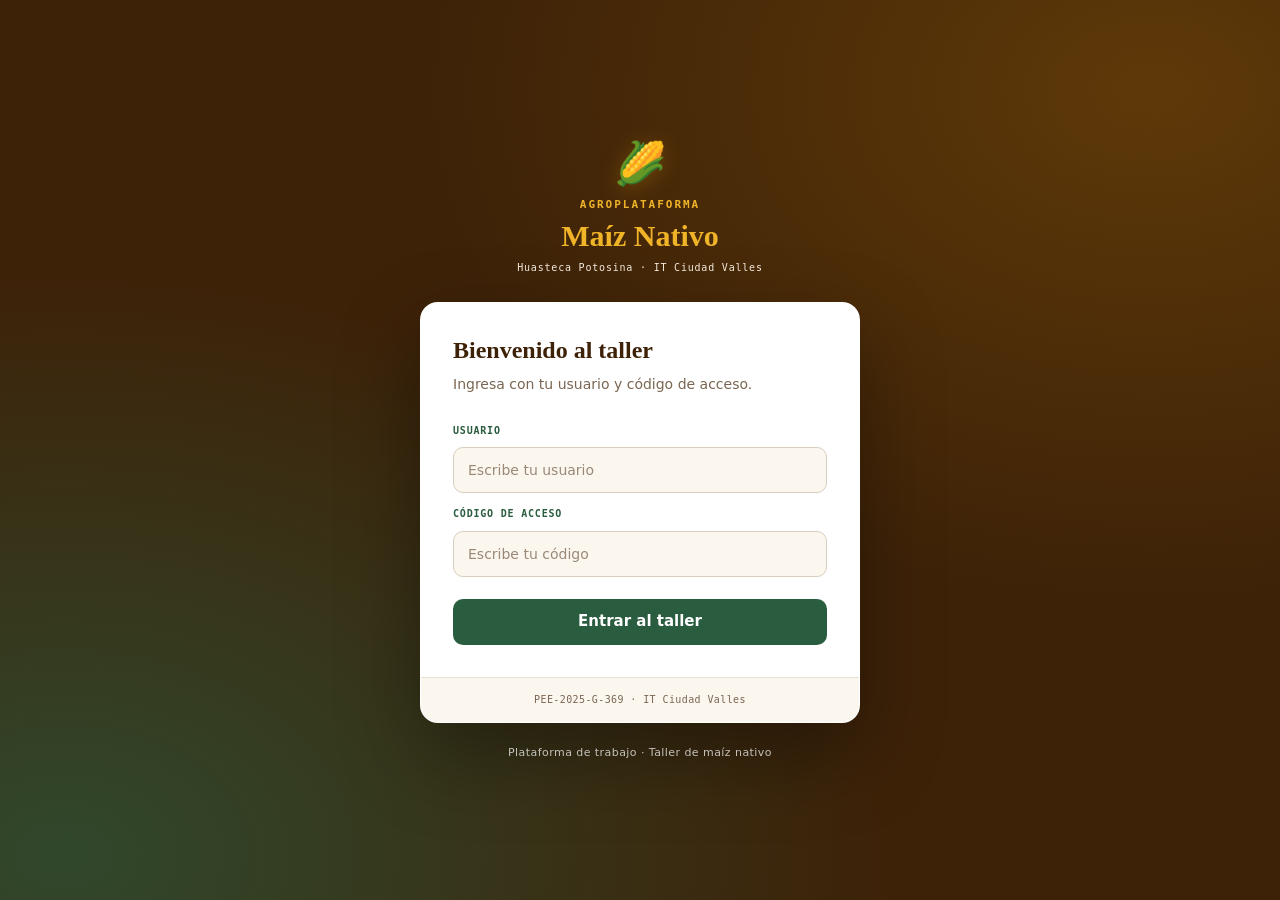
==== commit e8fdb418: "feat: integrar rediseño de interfaz web del taller" ====
--- a/Kit_Agroplataforma_Taller/static/web/index.html
+++ b/Kit_Agroplataforma_Taller/static/web/index.html
@@ -1,79 +1,278 @@
 <!doctype html>
 <html lang="es">
+
 <head>
-<meta charset="utf-8">
-<meta name="viewport" content="width=device-width,initial-scale=1">
-<title>Agroplataforma · Taller</title>
-<link rel="icon" href="/movil/icono.svg" type="image/svg+xml">
-<link rel="stylesheet" href="/vendor/leaflet/leaflet.css">
-<link rel="stylesheet" href="web.css">
+  <meta charset="utf-8">
+  <meta name="viewport" content="width=device-width,initial-scale=1">
+  <title>Agroplataforma · Taller</title>
+  <link rel="icon" href="/movil/icono.svg" type="image/svg+xml">
+  <link rel="stylesheet" href="/vendor/leaflet/leaflet.css">
+  <link rel="stylesheet" href="web.css">
 </head>
+
 <body>
-<header class="cab">
-  <div class="marca">
-    <img src="/movil/icono.svg" alt="" width="36" height="36">
-    <div><div class="eyebrow" id="cOrg">Agroplataforma</div><h1>Plataforma del taller</h1></div>
-  </div>
-  <form id="fLogin" class="login">
-    <input id="wUsuario" placeholder="usuario" autocomplete="username" autocapitalize="none" aria-label="Usuario">
-    <input id="wCodigo" placeholder="código" inputmode="numeric" autocomplete="current-password" aria-label="Código">
-    <button class="pri" type="submit">Entrar</button>
-  </form>
-  <div id="quien" class="quien" hidden><span id="quienTxt"></span><button id="bSalir" type="button">Salir</button></div>
-</header>
-<nav class="tabs" role="tablist">
-  <button role="tab" data-tab="mapa" aria-selected="true">Mapa</button>
-  <button role="tab" data-tab="fichas" aria-selected="false">Fichas</button>
-  <button role="tab" data-tab="evidencias" aria-selected="false">Evidencias</button>
-  <button role="tab" data-tab="metricas" aria-selected="false">Métricas de uso</button>
-  <button role="tab" data-tab="exportar" aria-selected="false">Exportar</button>
-  <button role="tab" data-tab="admin" aria-selected="false" hidden id="tabAdmin">Administración</button>
-</nav>
-<main>
-  <div id="aviso" class="aviso"></div>
-  <section class="kpis" id="kpis"></section>
-
-  <section data-panel="mapa">
-    <div id="mapa" class="mapa" role="img" aria-label="Mapa de áreas y fichas"></div>
-    <p class="muted chico" id="notaMapa"></p>
-  </section>
-
-  <section data-panel="fichas" hidden>
-    <div class="tablawrap"><table id="tFichas"></table></div>
-  </section>
-
-  <section data-panel="evidencias" hidden>
-    <div class="galeria" id="galeria"></div>
-  </section>
-
-  <section data-panel="metricas" hidden>
-    <p class="muted">Tiempos medidos automáticamente por la app (y por el cronometrista). Verde: dentro del tiempo objetivo; ámbar: hasta 50 % más; rojo: más.</p>
-    <div class="tablawrap"><table id="tMetricas"></table></div>
-    <h2>Duración de la misión por equipo</h2>
-    <div id="barras" class="barras"></div>
-    <h2>Problemas reportados</h2>
-    <ul id="incidencias" class="lista"></ul>
-  </section>
-
-  <section data-panel="exportar" hidden>
-    <div class="tarjetas">
-      <a class="tarjeta" id="xFichas" href="#"><b>Fichas (CSV)</b><span>Una fila por ficha, para Google Colab.</span></a>
-      <a class="tarjeta" id="xMetricas" href="#"><b>Métricas de tiempo (CSV)</b><span>Una fila por tarea medida.</span></a>
-      <a class="tarjeta" id="xGeo" href="#"><b>Áreas y puntos (GeoJSON)</b><span>Para QGIS o para importar a la plataforma.</span></a>
+
+  <section id="pantallaLogin" class="pantalla-login">
+    <div class="login-bg-deco" aria-hidden="true"></div>
+
+    <div class="login-card-wrap">
+      <div class="login-logo">
+        <div class="login-logo-ico" aria-hidden="true">🌽</div>
+        <div class="login-eyebrow">AGROPLATAFORMA</div>
+        <h1>Maíz Nativo</h1>
+        <p>Huasteca Potosina · IT Ciudad Valles</p>
+      </div>
+
+      <div class="login-card">
+        <div class="login-panel">
+          <h2>Bienvenido al taller</h2>
+          <p>Ingresa con tu usuario y código de acceso.</p>
+
+          <form id="fLogin" class="login-form">
+            <label for="wUsuario">Usuario</label>
+            <input id="wUsuario" name="usuario" placeholder="Escribe tu usuario" autocomplete="username"
+              autocapitalize="none" required>
+
+            <label for="wCodigo">Código de acceso</label>
+            <input id="wCodigo" name="codigo" type="password" placeholder="Escribe tu código"
+              autocomplete="current-password" required>
+
+            <button class="pri login-submit" type="submit">
+              Entrar al taller
+            </button>
+          </form>
+
+
+
+        </div>
+
+        <div class="login-card-footer">
+          PEE-2025-G-369 · IT Ciudad Valles
+        </div>
+      </div>
+
+      <p class="login-footnote">
+        Plataforma de trabajo · Taller de maíz nativo
+      </p>
     </div>
   </section>
 
-  <section data-panel="admin" hidden>
-    <h2>Usuarios y códigos</h2>
-    <p class="muted">Imprime esta lista y recórtala en tarjetas. Cada persona recibe solo la suya.</p>
-    <div class="tablawrap"><table id="tUsuarios"></table></div>
-    <h2>Reiniciar datos</h2>
-    <p class="muted">Guarda un respaldo en el servidor y deja la plataforma en limpio para un nuevo grupo.</p>
-    <div class="fila"><input id="confirma" placeholder="Escribe BORRAR" aria-label="Confirmación"><button id="bReiniciar" class="peligro" type="button">Reiniciar</button></div>
-  </section>
-</main>
-<div id="toast" class="toast" hidden></div>
-<script src="/vendor/leaflet/leaflet.js"></script>
-<script src="web.js"></script>
+  <div id="appTaller" hidden>
+    <aside class="sidebar" id="sidebar">
+      <div class="sb-logo">
+        <img src="/movil/icono.svg" alt="" width="42" height="42">
+        <div class="sb-logo-text">
+          <span>AGROPLATAFORMA</span>
+          <strong>Maíz Nativo</strong>
+          <small>Huasteca Potosina</small>
+        </div>
+      </div>
+
+      <div class="sb-section-label">MENÚ PRINCIPAL</div>
+
+      <nav class="tabs sidebar-nav" role="tablist" aria-label="Navegación principal">
+        <button type="button" role="tab" data-tab="inicio" aria-selected="true">
+          <span class="sb-ico">⌂</span><span class="sb-label">Inicio</span>
+        </button>
+        <button type="button" role="tab" data-tab="mapa" aria-selected="false">
+          <span class="sb-ico">⌖</span><span class="sb-label">Mapa</span>
+        </button>
+        <button type="button" role="tab" data-tab="fichas" aria-selected="false">
+          <span class="sb-ico">▤</span><span class="sb-label">Fichas</span>
+        </button>
+        <button type="button" role="tab" data-tab="evidencias" aria-selected="false">
+          <span class="sb-ico">▧</span><span class="sb-label">Evidencias</span>
+        </button>
+        <button type="button" role="tab" data-tab="metricas" aria-selected="false">
+          <span class="sb-ico">▥</span><span class="sb-label">Métricas de uso</span>
+        </button>
+        <button type="button" role="tab" data-tab="exportar" aria-selected="false">
+          <span class="sb-ico">⇩</span><span class="sb-label">Exportar</span>
+        </button>
+        <button type="button" role="tab" data-tab="admin" aria-selected="false" hidden id="tabAdmin">
+          <span class="sb-ico">⚙</span><span class="sb-label">Administración</span>
+        </button>
+      </nav>
+
+      <div class="sb-spacer"></div>
+
+      <div class="sb-profile">
+        <div class="sb-avatar" id="sbAvatar">A</div>
+        <div class="sb-profile-info">
+          <strong id="sbNombre">Usuario</strong>
+          <span id="sbRol">Participante</span>
+        </div>
+      </div>
+
+      <button class="sb-logout" id="bSalir" type="button">
+        <span class="sb-ico">↪</span>
+        <span class="sb-label">Cerrar sesión</span>
+      </button>
+
+      <div class="sb-footer">IT Ciudad Valles · PEE-2025-G-369</div>
+    </aside>
+
+    <div class="app-main">
+      <header class="cab">
+        <div class="cab-left">
+          <button id="bMenu" class="menu-toggle" type="button" aria-label="Abrir menú" aria-expanded="false">☰</button>
+          <div>
+            <div class="eyebrow" id="cOrg">Agroplataforma</div>
+            <h1 id="tituloSeccion">Inicio</h1>
+          </div>
+        </div>
+        <div id="quien" class="quien" hidden>
+          <span id="quienTxt"></span>
+        </div>
+      </header>
+
+      <main>
+        <section data-panel="inicio" class="inicio-panel">
+          <div class="inicio-hero">
+            <div class="inicio-hero-copy">
+              <div class="inicio-eyebrow">PLATAFORMA DE TRABAJO · TALLER</div>
+              <h2>Bienvenido a la Agroplataforma</h2>
+              <p>
+                Consulta la información recopilada durante el taller de maíz
+                nativo de la Huasteca Potosina.
+              </p>
+              <button type="button" class="pri" data-tab="mapa">
+                Explorar el mapa <span aria-hidden="true">→</span>
+              </button>
+            </div>
+            <div class="inicio-maiz" aria-hidden="true">🌽</div>
+          </div>
+
+          <div class="inicio-heading">
+            <div>
+              <span class="eyebrow">ESPACIO DE TRABAJO</span>
+              <h2>Resumen de actividad</h2>
+              <p class="muted">Información disponible para tu sesión.</p>
+            </div>
+          </div>
+
+          <section class="kpis" id="kpis"></section>
+
+          <div class="inicio-heading">
+            <div>
+              <span class="eyebrow">ACCESO RÁPIDO</span>
+              <h2>Explora los módulos</h2>
+            </div>
+          </div>
+
+          <div class="modulos-grid">
+            <button class="modulo-card" type="button" data-tab="mapa">
+              <span class="modulo-ico">⌖</span>
+              <strong>Mapa</strong>
+              <span>Explora las áreas y su información geográfica.</span>
+              <span class="modulo-link">Abrir módulo →</span>
+            </button>
+            <button class="modulo-card" type="button" data-tab="fichas">
+              <span class="modulo-ico">▤</span>
+              <strong>Fichas</strong>
+              <span>Consulta los registros recopilados.</span>
+              <span class="modulo-link">Abrir módulo →</span>
+            </button>
+            <button class="modulo-card" type="button" data-tab="evidencias">
+              <span class="modulo-ico">▧</span>
+              <strong>Evidencias</strong>
+              <span>Revisa las fotografías disponibles.</span>
+              <span class="modulo-link">Abrir módulo →</span>
+            </button>
+            <button class="modulo-card" type="button" data-tab="metricas">
+              <span class="modulo-ico">▥</span>
+              <strong>Métricas de uso</strong>
+              <span>Consulta los tiempos y las incidencias.</span>
+              <span class="modulo-link">Abrir módulo →</span>
+            </button>
+            <button class="modulo-card" type="button" data-tab="exportar">
+              <span class="modulo-ico">⇩</span>
+              <strong>Exportar información</strong>
+              <span>Accede a los archivos CSV y GeoJSON.</span>
+              <span class="modulo-link">Abrir módulo →</span>
+            </button>
+            <button class="modulo-card" type="button" data-tab="admin" id="inicioAdmin" hidden>
+              <span class="modulo-ico">⚙</span>
+              <strong>Administración</strong>
+              <span>Gestiona los accesos y prepara los datos del taller.</span>
+              <span class="modulo-link">Abrir módulo →</span>
+            </button>
+          </div>
+        </section>
+
+        <div id="aviso" class="aviso"></div>
+
+        <section data-panel="mapa" hidden>
+          <div id="mapa" class="mapa" role="img" aria-label="Mapa de áreas y fichas"></div>
+          <p class="muted chico" id="notaMapa"></p>
+        </section>
+
+        <section data-panel="fichas" hidden>
+          <div class="tablawrap">
+            <table id="tFichas"></table>
+          </div>
+        </section>
+
+        <section data-panel="evidencias" hidden>
+          <div class="galeria" id="galeria"></div>
+        </section>
+
+        <section data-panel="metricas" hidden>
+          <p class="muted">
+            Tiempos medidos automáticamente por la app (y por el cronometrista).
+            Verde: dentro del tiempo objetivo; ámbar: hasta 50 % más; rojo: más.
+          </p>
+          <div class="tablawrap">
+            <table id="tMetricas"></table>
+          </div>
+          <h2>Duración de la misión por equipo</h2>
+          <div id="barras" class="barras"></div>
+          <h2>Problemas reportados</h2>
+          <ul id="incidencias" class="lista"></ul>
+        </section>
+
+        <section data-panel="exportar" hidden>
+          <div class="tarjetas">
+            <a class="tarjeta" id="xFichas" href="#">
+              <b>Fichas (CSV)</b>
+              <span>Una fila por ficha, para Google Colab.</span>
+            </a>
+            <a class="tarjeta" id="xMetricas" href="#">
+              <b>Métricas de tiempo (CSV)</b>
+              <span>Una fila por tarea medida.</span>
+            </a>
+            <a class="tarjeta" id="xGeo" href="#">
+              <b>Áreas y puntos (GeoJSON)</b>
+              <span>Para QGIS o para importar a la plataforma.</span>
+            </a>
+          </div>
+        </section>
+
+        <section data-panel="admin" hidden>
+          <h2>Usuarios y códigos</h2>
+          <p class="muted">
+            Imprime esta lista y recórtala en tarjetas. Cada persona recibe solo la suya.
+          </p>
+          <div class="tablawrap">
+            <table id="tUsuarios"></table>
+          </div>
+          <h2>Reiniciar datos</h2>
+          <p class="muted">
+            Guarda un respaldo en el servidor y deja la plataforma en limpio para un nuevo grupo.
+          </p>
+          <div class="fila">
+            <input id="confirma" placeholder="Escribe BORRAR" aria-label="Confirmación">
+            <button id="bReiniciar" class="peligro" type="button">Reiniciar</button>
+          </div>
+        </section>
+      </main>
+    </div>
+  </div>
+
+
+  <div id="toast" class="toast" hidden></div>
+  <script src="/vendor/leaflet/leaflet.js"></script>
+  <script src="web.js"></script>
 </body>
-</html>
+
+</html>
--- a/Kit_Agroplataforma_Taller/static/web/web.css
+++ b/Kit_Agroplataforma_Taller/static/web/web.css
@@ -58,3 +58,764 @@
 .popfoto{width:180px;height:120px;object-fit:cover;border-radius:6px;display:block;margin-top:4px}
 @media (max-width:700px){.barra{grid-template-columns:110px 1fr 56px}.login input{width:100px}}
 @media print{.cab,.tabs,.kpis,#aviso,section:not([data-panel="admin"]),h2,p,.fila{display:none!important}section[data-panel="admin"]{display:block!important}}
+
+
+/* =========================================
+   Pantalla de inicio de sesión del taller
+   Inspirada en la identidad visual de Agroplataforma
+   ========================================= */
+
+.pantalla-login {
+  min-height: 100vh;
+  width: 100%;
+  position: relative;
+  isolation: isolate;
+  overflow: hidden;
+  display: flex;
+  align-items: center;
+  justify-content: center;
+  padding: 32px 20px;
+  background: #3D2208;
+  color: #3D2208;
+  font-family: "Nunito", system-ui, sans-serif;
+}
+
+.login-bg-deco {
+  position: absolute;
+  inset: 0;
+  z-index: -1;
+  pointer-events: none;
+  background:
+    radial-gradient(
+      ellipse at 90% 10%,
+      rgba(200, 130, 10, .24),
+      transparent 45%
+    ),
+    radial-gradient(
+      ellipse at 5% 95%,
+      rgba(42, 92, 63, .65),
+      transparent 48%
+    );
+}
+
+.login-card-wrap {
+  width: 100%;
+  max-width: 440px;
+  position: relative;
+  z-index: 1;
+}
+
+.login-logo {
+  text-align: center;
+  margin-bottom: 26px;
+  color: #fff;
+}
+
+.login-logo-ico {
+  font-size: 42px;
+  line-height: 1.2;
+  margin-bottom: 8px;
+  filter: drop-shadow(0 4px 10px rgba(200, 130, 10, .3));
+}
+
+.login-eyebrow {
+  font-family: var(--mono);
+  font-size: 11px;
+  letter-spacing: .18em;
+  color: #F0B429;
+  font-weight: 700;
+}
+
+.login-logo h1 {
+  margin: 5px 0 3px;
+  font-family: Georgia, "Times New Roman", serif;
+  font-size: 30px;
+  line-height: 1.2;
+  font-weight: 700;
+  color: #F0B429;
+}
+
+.login-logo p {
+  margin: 7px 0 0;
+  font-family: var(--mono);
+  font-size: 10px;
+  letter-spacing: .08em;
+  color: #F3EADF;
+}
+
+.login-card {
+  background: #fff;
+  border-radius: 18px;
+  overflow: hidden;
+  box-shadow: 0 32px 80px rgba(0, 0, 0, .35);
+  border: 1px solid rgba(255, 255, 255, .15);
+}
+
+.login-panel {
+  padding: 30px 32px 32px;
+}
+
+.login-panel h2 {
+  margin: 0 0 7px;
+  font-family: Georgia, "Times New Roman", serif;
+  font-size: 24px;
+  color: #3D2208;
+}
+
+.login-panel > p {
+  margin: 0 0 24px;
+  color: #7A6652;
+  font-size: 14px;
+}
+
+.login-form {
+  display: flex;
+  flex-direction: column;
+  gap: 9px;
+}
+
+.login-form label {
+  margin-top: 5px;
+  color: #2A5C3F;
+  font-family: var(--mono);
+  font-size: 10px;
+  font-weight: 700;
+  letter-spacing: .08em;
+  text-transform: uppercase;
+}
+
+.login-form input {
+  width: 100%;
+  min-height: 46px;
+  padding: 11px 14px;
+  border: 1.5px solid #D9CDBE;
+  border-radius: 10px;
+  background: #FBF6EE;
+  color: #3D2208;
+  font: inherit;
+  font-size: 14px;
+  transition: border-color .2s, box-shadow .2s;
+}
+
+.login-form input::placeholder {
+  color: #9A8977;
+}
+
+.login-form input:focus {
+  outline: none;
+  border-color: #2A5C3F;
+  box-shadow: 0 0 0 3px rgba(42, 92, 63, .12);
+}
+
+.login-form .login-submit {
+  width: 100%;
+  min-height: 46px;
+  margin-top: 13px;
+  padding: 12px 16px;
+  border: 0;
+  border-radius: 10px;
+  background: #2A5C3F;
+  color: #fff;
+  font-family: inherit;
+  font-size: 15px;
+  font-weight: 700;
+  transition: background .2s, transform .2s;
+}
+
+.login-form .login-submit:hover {
+  background: #214A32;
+}
+
+.login-form .login-submit:active {
+  transform: translateY(1px);
+}
+
+.login-card-footer {
+  padding: 15px 20px;
+  border-top: 1px solid #E8DED2;
+  background: #FBF6EE;
+  color: #7A6652;
+  text-align: center;
+  font-family: var(--mono);
+  font-size: 10px;
+  letter-spacing: .04em;
+}
+
+.login-footnote {
+  margin: 22px 0 0;
+  color: rgba(255, 255, 255, .72);
+  text-align: center;
+  font-size: 11px;
+  letter-spacing: .04em;
+}
+
+/* Ajustes para pantallas pequeñas */
+@media (max-width: 480px) {
+  .pantalla-login {
+    padding: 24px 16px;
+  }
+
+  .login-logo {
+    margin-bottom: 22px;
+  }
+
+  .login-logo h1 {
+    font-size: 27px;
+  }
+
+  .login-panel {
+    padding: 25px 22px 27px;
+  }
+
+  .login-panel h2 {
+    font-size: 22px;
+  }
+}
+
+/* =========================================
+   Tablero web: sidebar y pantalla de inicio
+   ========================================= */
+
+:root {
+  --sidebar-w: 258px;
+  --tierra: #3D2208;
+  --crema: #FBF6EE;
+  --oro: #C8820A;
+  --verde-agro: #2A5C3F;
+}
+
+/* Distribución principal */
+#appTaller {
+  min-height: 100vh;
+}
+
+#appTaller:not([hidden]) {
+  display: flex;
+}
+
+.sidebar {
+  position: fixed;
+  z-index: 1100;
+  inset: 0 auto 0 0;
+  display: flex;
+  flex-direction: column;
+  width: var(--sidebar-w);
+  padding: 22px 14px 14px;
+  overflow-y: auto;
+  background: var(--tierra);
+  color: #F3EADF;
+}
+
+.app-main {
+  min-width: 0;
+  width: calc(100% - var(--sidebar-w));
+  min-height: 100vh;
+  margin-left: var(--sidebar-w);
+}
+
+.sb-logo {
+  display: flex;
+  align-items: center;
+  gap: 11px;
+  padding: 2px 8px 24px;
+  border-bottom: 1px solid rgba(255,255,255,.13);
+}
+
+.sb-logo img {
+  flex: 0 0 auto;
+  border-radius: 10px;
+  background: rgba(255,255,255,.08);
+}
+
+.sb-logo-text {
+  display: flex;
+  flex-direction: column;
+  gap: 2px;
+  min-width: 0;
+}
+
+.sb-logo-text span,
+.sb-section-label,
+.sb-footer {
+  font-family: var(--mono);
+  font-size: 9px;
+  letter-spacing: .11em;
+}
+
+.sb-logo-text span {
+  color: #F0B429;
+}
+
+.sb-logo-text strong {
+  font-family: var(--disp);
+  font-size: 17px;
+  color: #fff;
+}
+
+.sb-logo-text small {
+  color: #C9B8A5;
+  font-size: 10px;
+}
+
+.sb-section-label {
+  padding: 24px 12px 10px;
+  color: #A99580;
+}
+
+.sidebar-nav {
+  display: flex;
+  flex-direction: column;
+  gap: 5px;
+  padding: 0;
+  overflow: visible;
+  background: transparent;
+  border: 0;
+}
+
+.sidebar-nav button {
+  display: flex;
+  align-items: center;
+  gap: 12px;
+  width: 100%;
+  min-height: 44px;
+  padding: 10px 12px;
+  color: #D9CBBB;
+  text-align: left;
+  white-space: normal;
+  background: transparent;
+  border: 1px solid transparent;
+  border-radius: 9px;
+  border-bottom: 1px solid transparent;
+  font-size: 13px;
+  font-weight: 600;
+  transition: background .18s, color .18s;
+}
+
+.sidebar-nav button:hover {
+  color: #fff;
+  background: rgba(255,255,255,.07);
+}
+
+.sidebar-nav button[aria-selected="true"] {
+  color: #fff;
+  background: rgba(200,130,10,.2);
+  border-color: rgba(240,180,41,.18);
+  border-bottom-color: rgba(240,180,41,.18);
+  box-shadow: inset 3px 0 #F0B429;
+}
+
+.sb-ico {
+  display: inline-flex;
+  align-items: center;
+  justify-content: center;
+  width: 23px;
+  flex: 0 0 23px;
+  color: #F0B429;
+  font-size: 19px;
+  line-height: 1;
+}
+
+.sb-spacer {
+  flex: 1;
+  min-height: 24px;
+}
+
+.sb-profile {
+  display: flex;
+  align-items: center;
+  gap: 10px;
+  padding: 16px 8px;
+  border-top: 1px solid rgba(255,255,255,.13);
+}
+
+.sb-avatar {
+  display: flex;
+  align-items: center;
+  justify-content: center;
+  width: 36px;
+  height: 36px;
+  flex: 0 0 36px;
+  border-radius: 50%;
+  background: #F0B429;
+  color: #3D2208;
+  font-weight: 800;
+}
+
+.sb-profile-info {
+  display: flex;
+  flex-direction: column;
+  min-width: 0;
+  gap: 2px;
+}
+
+.sb-profile-info strong {
+  overflow: hidden;
+  color: #fff;
+  font-size: 12px;
+  text-overflow: ellipsis;
+  white-space: nowrap;
+}
+
+.sb-profile-info span {
+  color: #C9B8A5;
+  font-size: 11px;
+}
+
+.sidebar .sb-logout {
+  display: flex;
+  align-items: center;
+  gap: 12px;
+  width: 100%;
+  padding: 10px 12px;
+  color: #F3C0B8;
+  background: transparent;
+  border-color: transparent;
+  text-align: left;
+  font-size: 13px;
+}
+
+.sidebar .sb-logout:hover {
+  background: rgba(255,255,255,.07);
+}
+
+.sb-footer {
+  padding: 16px 8px 4px;
+  color: #A99580;
+  font-size: 8px;
+  line-height: 1.6;
+}
+
+/* Encabezado */
+.cab {
+  position: sticky;
+  top: 0;
+  z-index: 500;
+  min-height: 78px;
+  padding: 14px 28px;
+  background: var(--surface);
+  color: var(--fg);
+  border-bottom: 1px solid var(--line);
+  box-shadow: 0 3px 12px rgba(61,34,8,.035);
+}
+
+.cab-left {
+  display: flex;
+  align-items: center;
+  gap: 14px;
+}
+
+.cab .eyebrow {
+  color: var(--verde-agro);
+}
+
+.cab h1 {
+  color: var(--maiz);
+  font-family: var(--disp);
+  font-size: 23px;
+}
+
+.cab .quien {
+  color: var(--muted);
+  font-size: 12px;
+}
+
+.menu-toggle {
+  display: none;
+  align-items: center;
+  justify-content: center;
+  width: 40px;
+  height: 40px;
+  padding: 0;
+  font-size: 20px;
+}
+
+/* Contenido y paneles */
+.app-main main {
+  max-width: 1500px;
+  padding: 26px 28px 48px;
+  gap: 20px;
+}
+
+.inicio-panel {
+  display: flex;
+  flex-direction: column;
+  gap: 24px;
+}
+
+.inicio-hero {
+  position: relative;
+  display: flex;
+  align-items: center;
+  justify-content: space-between;
+  gap: 24px;
+  min-height: 245px;
+  padding: clamp(24px, 4vw, 44px);
+  overflow: hidden;
+  border-radius: 18px;
+  background:
+    radial-gradient(ellipse at 90% 15%, rgba(200,130,10,.2), transparent 42%),
+    linear-gradient(120deg, #3D2208, #2A5C3F);
+  color: #fff;
+}
+
+.inicio-hero-copy {
+  position: relative;
+  z-index: 1;
+  max-width: 650px;
+}
+
+.inicio-eyebrow {
+  color: #F0B429;
+  font-family: var(--mono);
+  font-size: 10px;
+  letter-spacing: .13em;
+}
+
+.inicio-hero h2 {
+  margin: 12px 0;
+  color: #fff;
+  font-size: clamp(25px, 3vw, 36px);
+  line-height: 1.2;
+}
+
+.inicio-hero p {
+  max-width: 560px;
+  color: #F3EADF;
+  font-size: 14px;
+  line-height: 1.7;
+}
+
+.inicio-hero .pri {
+  margin-top: 10px;
+  padding: 11px 16px;
+  border-color: #F0B429;
+  background: #F0B429;
+  color: #3D2208;
+}
+
+.inicio-maiz {
+  flex: 0 0 auto;
+  padding-right: 12px;
+  font-size: clamp(70px, 10vw, 120px);
+  filter: drop-shadow(0 12px 18px rgba(0,0,0,.18));
+}
+
+.inicio-heading {
+  display: flex;
+  align-items: center;
+  justify-content: space-between;
+  gap: 12px;
+}
+
+.inicio-heading .eyebrow {
+  color: var(--verde-agro);
+}
+
+.inicio-heading h2 {
+  margin-top: 5px;
+  font-size: 22px;
+}
+
+.inicio-heading p {
+  margin-bottom: 0;
+  font-size: 13px;
+}
+
+.inicio-panel > .kpis {
+  grid-template-columns: repeat(4, minmax(0, 1fr));
+}
+
+.kpi {
+  padding: 18px;
+  border-radius: 13px;
+  box-shadow: 0 3px 12px rgba(61,34,8,.035);
+}
+
+.kpi b {
+  color: var(--maiz);
+  font-size: 29px;
+}
+
+.kpi span {
+  font-size: 12px;
+}
+
+.modulos-grid {
+  display: grid;
+  grid-template-columns: repeat(3, minmax(0, 1fr));
+  gap: 14px;
+}
+
+.modulo-card {
+  display: flex;
+  flex-direction: column;
+  align-items: flex-start;
+  min-height: 190px;
+  padding: 20px;
+  text-align: left;
+  white-space: normal;
+  background: var(--surface);
+  border: 1px solid var(--line);
+  border-radius: 13px;
+  box-shadow: 0 3px 12px rgba(61,34,8,.025);
+  transition: transform .18s, border-color .18s, box-shadow .18s;
+}
+
+.modulo-card:hover {
+  transform: translateY(-2px);
+  border-color: var(--oro);
+  box-shadow: 0 8px 20px rgba(61,34,8,.08);
+}
+
+.modulo-ico {
+  display: flex;
+  align-items: center;
+  justify-content: center;
+  width: 40px;
+  height: 40px;
+  margin-bottom: 13px;
+  border-radius: 11px;
+  background: #FEF3DC;
+  color: #875509;
+  font-size: 22px;
+}
+
+.modulo-card strong {
+  color: var(--maiz);
+  font-family: var(--disp);
+  font-size: 17px;
+}
+
+.modulo-card > span:not(.modulo-ico):not(.modulo-link) {
+  margin-top: 7px;
+  color: var(--muted);
+  font-size: 12px;
+  font-weight: 400;
+  line-height: 1.6;
+}
+
+.modulo-link {
+  margin-top: auto;
+  padding-top: 17px;
+  color: var(--verde-agro);
+  font-size: 11px;
+  font-weight: 800;
+}
+
+#aviso:not(:empty) {
+  margin-bottom: 2px;
+}
+
+/* Capa para cerrar el menú en móvil */
+.menu-overlay {
+  position: fixed;
+  inset: 0;
+  z-index: 1000;
+  background: rgba(28, 18, 10, .48);
+}
+
+.menu-overlay[hidden] {
+  display: none !important;
+}
+
+/* Tabletas */
+@media (max-width: 1050px) {
+  .modulos-grid {
+    grid-template-columns: repeat(2, minmax(0, 1fr));
+  }
+
+  .inicio-panel > .kpis {
+    grid-template-columns: repeat(2, minmax(0, 1fr));
+  }
+
+  .app-main main {
+    padding: 22px 20px 36px;
+  }
+}
+
+/* Móvil */
+@media (max-width: 760px) {
+  .sidebar {
+    width: min(290px, 86vw);
+    transform: translateX(-105%);
+    transition: transform .22s ease;
+    box-shadow: none;
+  }
+
+  .sidebar.abierto {
+    transform: translateX(0);
+    box-shadow: 12px 0 35px rgba(0,0,0,.2);
+  }
+
+  .app-main {
+    width: 100%;
+    margin-left: 0;
+  }
+
+  .cab {
+    min-height: 70px;
+    padding: 12px 15px;
+  }
+
+  .cab h1 {
+    font-size: 20px;
+  }
+
+  .menu-toggle {
+    display: inline-flex;
+    flex: 0 0 40px;
+  }
+
+  .app-main main {
+    padding: 18px 14px 32px;
+  }
+
+  .inicio-hero {
+    min-height: 220px;
+    padding: 24px 20px;
+  }
+
+  .inicio-maiz {
+    position: absolute;
+    right: 10px;
+    bottom: 10px;
+    opacity: .22;
+    font-size: 90px;
+  }
+
+  .inicio-hero-copy {
+    max-width: 100%;
+  }
+
+  .modulos-grid {
+    grid-template-columns: 1fr;
+  }
+
+  .modulo-card {
+    min-height: 155px;
+  }
+
+  .inicio-panel > .kpis {
+    grid-template-columns: repeat(2, minmax(0, 1fr));
+  }
+
+  .kpi {
+    padding: 13px;
+  }
+
+  .kpi b {
+    font-size: 24px;
+  }
+
+  .quien {
+    display: none;
+  }
+}
+
+@media (prefers-reduced-motion: reduce) {
+  .sidebar,
+  .modulo-card,
+  .sidebar-nav button {
+    transition: none;
+  }
+}
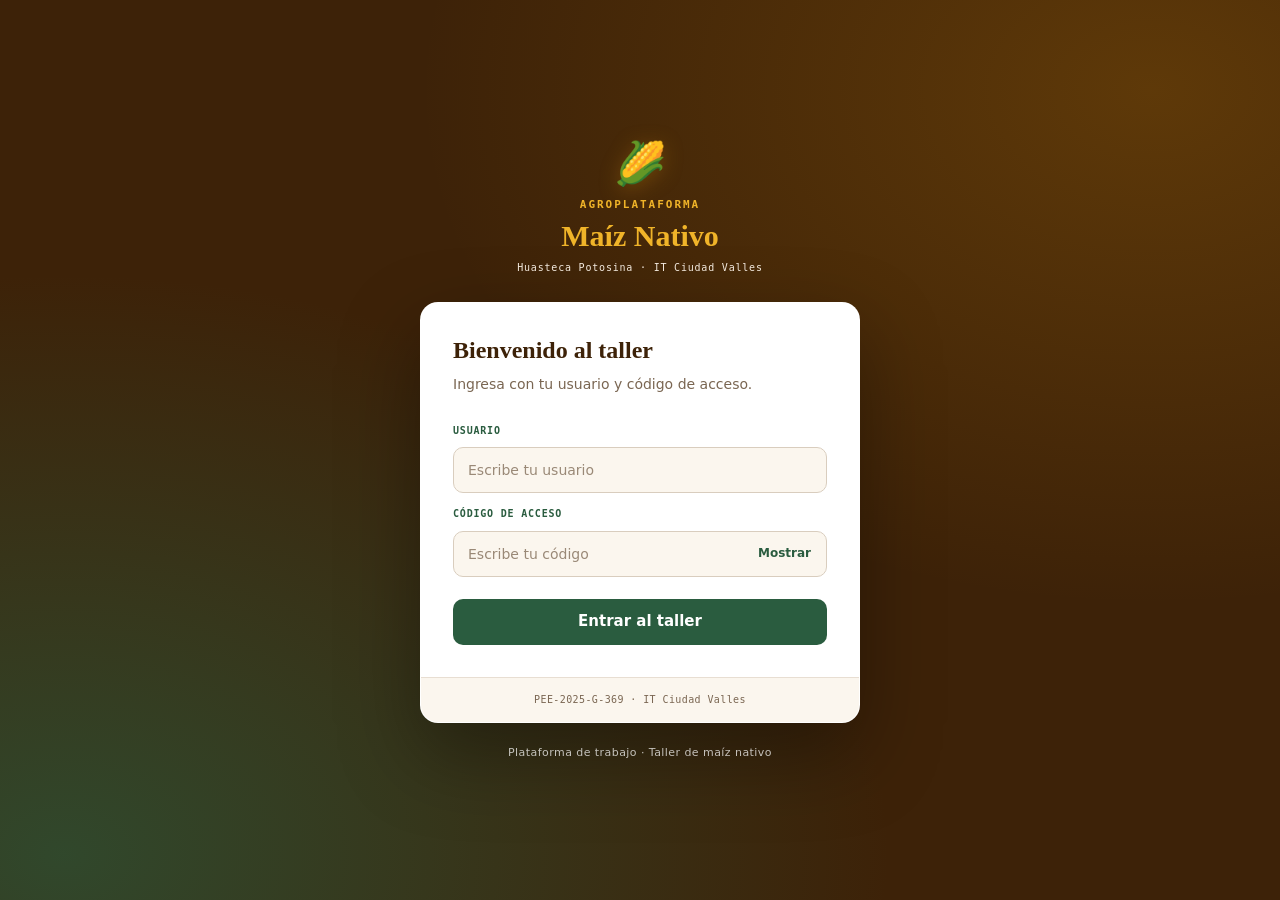
==== commit c1dcb2de: "feat: agregar opción para mostrar código de acceso" ====
--- a/Kit_Agroplataforma_Taller/static/web/index.html
+++ b/Kit_Agroplataforma_Taller/static/web/index.html
@@ -33,9 +33,16 @@
             <input id="wUsuario" name="usuario" placeholder="Escribe tu usuario" autocomplete="username"
               autocapitalize="none" required>
 
+
             <label for="wCodigo">Código de acceso</label>
-            <input id="wCodigo" name="codigo" type="password" placeholder="Escribe tu código"
-              autocomplete="current-password" required>
+            <div class="login-password-wrap">
+              <input id="wCodigo" name="codigo" type="password" placeholder="Escribe tu código"
+                autocomplete="current-password" required>
+              <button id="bVerCodigo" class="login-password-toggle" type="button" aria-label="Mostrar código de acceso"
+                aria-pressed="false">
+                Mostrar
+              </button>
+            </div>
 
             <button class="pri login-submit" type="submit">
               Entrar al taller
--- a/Kit_Agroplataforma_Taller/static/web/web.css
+++ b/Kit_Agroplataforma_Taller/static/web/web.css
@@ -819,3 +819,38 @@
     transition: none;
   }
 }
+
+
+/* Mostrar u ocultar el código de acceso */
+.login-password-wrap {
+  position: relative;
+  width: 100%;
+}
+
+.login-password-wrap input {
+  padding-right: 90px;
+}
+
+.login-password-toggle {
+  position: absolute;
+  top: 50%;
+  right: 8px;
+  transform: translateY(-50%);
+  padding: 6px 8px;
+  border: 0;
+  border-radius: 6px;
+  background: transparent;
+  color: #2A5C3F;
+  font-family: inherit;
+  font-size: 12px;
+  font-weight: 700;
+}
+
+.login-password-toggle:hover {
+  background: #E8F4EC;
+}
+
+.login-password-toggle:focus-visible {
+  outline: 2px solid #C8820A;
+  outline-offset: 1px;
+}
